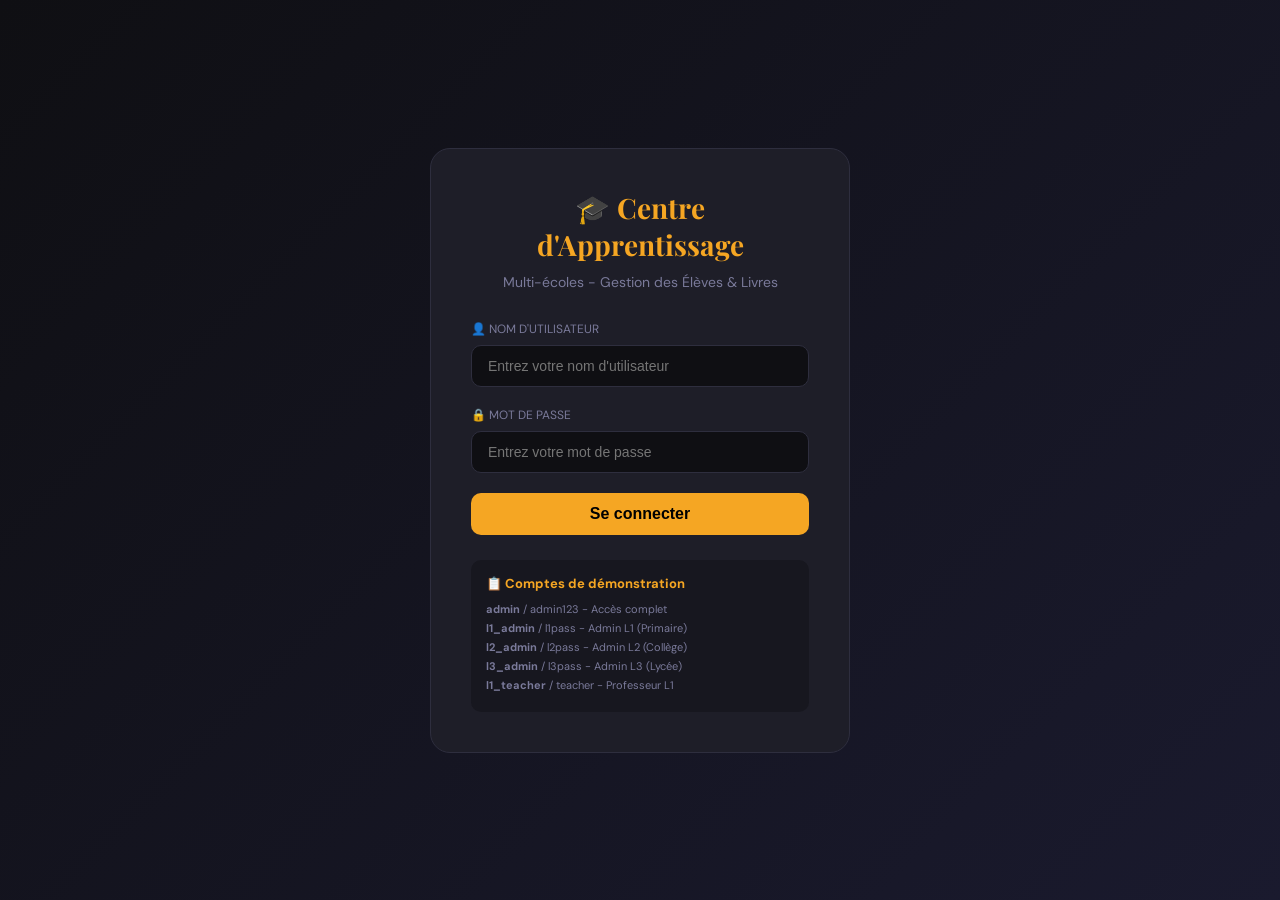
==== dashboard.html @ 553b6ef7 "Create dashboard.html" ====
<!DOCTYPE html>
<html lang="fr">
<head>
    <meta charset="UTF-8">
    <meta name="viewport" content="width=device-width, initial-scale=1.0">
    <title>Centre d'Apprentissage - Dashboard</title>
    <link href="https://fonts.googleapis.com/css2?family=Playfair+Display:wght@700&family=DM+Sans:wght@300;400;500;600&display=swap" rel="stylesheet">
    <link rel="stylesheet" href="style.css">
</head>
<body>
    <header>
        <div>
            <h1>🎓 Centre d'Apprentissage</h1>
            <span id="schoolDisplay">Gestion des Élèves, Paiements & Livres</span>
        </div>
        <div class="header-actions">
            <span id="userDisplay" class="user-badge"></span>
            <button class="btn btn-secondary" id="logoutBtn">🚪 Déconnexion</button>
            <button class="btn btn-secondary" id="exportBtn">📥 Exporter Excel</button>
            <button class="btn btn-primary" id="addStudentBtn">+ Ajouter Élève</button>
        </div>
    </header>

    <div class="stats-bar" id="statsBar"></div>

    <div class="tabs">
        <button class="tab active" data-tab="students">📚 Élèves</button>
        <button class="tab" data-tab="books">📖 Livres</button>
        <button class="tab" data-tab="classes">🏫 Classes</button>
        <button class="tab" data-tab="stock" id="stockTab">📦 Stock & Commandes</button>
    </div>

    <!-- Students Panel -->
    <div id="studentsPanel" class="panel active">
        <div class="controls">
            <input type="text" id="searchInput" class="search-box" placeholder="🔍 Rechercher un élève...">
            <select id="classFilter" class="class-filter"><option value="all">📚 Toutes les classes</option></select>
            <button class="btn btn-small" id="filterAllBtn">Tous</button>
            <button class="btn btn-small" id="filterPaidBtn">✅ Payés</button>
            <button class="btn btn-small" id="filterUnpaidBtn">⚠️ Non-payés</button>
            <span id="studentCount" class="count-label"></span>
        </div>
        <div class="table-wrap">
            <table id="studentsTable"><thead><tr><th>#</th><th>Nom</th><th>Classe</th><th>Livres reçus</th><th>Payé</th><th>Reste</th><th>Date</th><th>Tél</th><th>Statut</th><th>Actions</th></tr></thead>
            <tbody id="studentsList"></tbody></table>
            <div id="studentsEmpty" class="empty-state" style="display:none;">📋 Aucun élève</div>
        </div>
    </div>

    <!-- Books Panel -->
    <div id="booksPanel" class="panel">
        <div class="controls">
            <input type="text" id="bookSearch" class="search-box" placeholder="🔍 Rechercher un livre...">
            <select id="bookClassFilter" class="class-filter"><option value="all">📚 Toutes les classes</option></select>
            <button class="btn btn-primary" id="addBookBtn">+ Ajouter Livre</button>
            <span id="bookCount" class="count-label"></span>
        </div>
        <div class="table-wrap">
            <table id="booksTable"><thead><tr><th>#</th><th>Titre</th><th>Classe</th><th>Type</th><th>Quantité</th><th>Dispo</th><th>Actions</th></tr></thead>
            <tbody id="booksList"></tbody></table>
        </div>
    </div>

    <!-- Classes Panel -->
    <div id="classesPanel" class="panel">
        <div class="controls">
            <button class="btn btn-primary" id="addClassBtn">+ Ajouter Classe</button>
            <span id="classCount" class="count-label"></span>
        </div>
        <div class="table-wrap">
            <table id="classesTable"><thead><tr><th>#</th><th>Classe</th><th>Niveau</th><th>Élèves</th><th>Livres</th><th>Actions</th></tr></thead>
            <tbody id="classesList"></tbody></table>
        </div>
    </div>

    <!-- Stock Panel -->
    <div id="stockPanel" class="panel">
        <div class="controls">
            <button class="btn btn-primary" id="addOrderBtn">+ Nouvelle Commande</button>
            <button class="btn btn-secondary" id="refreshStockBtn">🔄 Actualiser</button>
        </div>
        <div id="lowStockAlert"></div>
        <div class="stats-bar" id="stockSummary"></div>
        <h3 style="margin:20px 0 10px 0;color:var(--accent)">📋 Commandes</h3>
        <div class="table-wrap"><table id="ordersTable"><thead><tr><th>#</th><th>Livre</th><th>Classe</th><th>Qté</th><th>Date</th><th>Statut</th><th>Actions</th></tr></thead>
        <tbody id="ordersList"></tbody></table></div>
        <h3 style="margin:20px 0 10px 0;color:var(--accent)">📜 Historique</h3>
        <div class="table-wrap"><table id="stockHistoryTable"><thead><tr><th>#</th><th>Date</th><th>Livre</th><th>Action</th><th>Qté</th><th>Élève</th></tr></thead>
        <tbody id="stockHistoryList"></tbody></table></div>
    </div>

    <!-- Modals (same as before) -->
    <div id="studentModal" class="modal-overlay"><div class="modal"><h2 id="studentModalTitle">Ajouter un Élève</h2><div class="form-grid"><div class="form-group full"><label>Nom *</label><input type="text" id="studentName"></div><div class="form-group"><label>Classe</label><select id="studentClass"></select></div><div class="form-group"><label>Téléphone</label><input type="tel" id="studentPhone"></div><div class="form-group"><label>Date Livraison</label><input type="date" id="studentDelivery"></div><div class="form-group"><label>Payé (DH)</label><input type="number" id="studentPaid" value="0"></div><div class="form-group"><label>Reste</label><input type="number" id="studentRemaining" value="0"></div><div class="form-group full"><label>Livres reçus</label><div id="studentBooksList" class="checkbox-grid"></div></div><div class="form-group full"><label>Remarques</label><textarea id="studentRemarks" rows="2"></textarea></div></div><div class="modal-actions"><button class="btn btn-secondary" id="closeStudentModal">Annuler</button><button class="btn btn-primary" id="saveStudentBtn">💾 Enregistrer</button></div></div></div>

    <div id="bookModal" class="modal-overlay"><div class="modal"><h2 id="bookModalTitle">Ajouter un Livre</h2><div class="form-group"><label>Titre *</label><input type="text" id="bookTitle"></div><div class="form-group"><label>Classe</label><select id="bookClass"></select></div><div class="form-group"><label>Type</label><select id="bookType"><option>Manuel</option><option>Cahier</option><option>Exercice</option></select></div><div class="form-group"><label>Quantité</label><input type="number" id="bookQuantity" value="0"></div><div class="modal-actions"><button class="btn btn-secondary" id="closeBookModal">Annuler</button><button class="btn btn-primary" id="saveBookBtn">💾 Enregistrer</button></div></div></div>

    <div id="classModal" class="modal-overlay"><div class="modal"><h2 id="classModalTitle">Ajouter une Classe</h2><div class="form-group"><label>Nom *</label><input type="text" id="className"></div><div class="form-group"><label>Niveau</label><select id="classLevel"><option>Primaire</option><option>Collège</option><option>Lycée</option></select></div><div class="modal-actions"><button class="btn btn-secondary" id="closeClassModal">Annuler</button><button class="btn btn-primary" id="saveClassBtn">💾 Enregistrer</button></div></div></div>

    <div id="orderModal" class="modal-overlay"><div class="modal"><h2 id="orderModalTitle">Nouvelle Commande</h2><div class="form-group"><label>Livre</label><select id="orderBook"></select></div><div class="form-group"><label>Classe</label><select id="orderClass"></select></div><div class="form-group"><label>Quantité</label><input type="number" id="orderQuantity" value="0"></div><div class="form-group"><label>Date</label><input type="date" id="orderDate"></div><div class="modal-actions"><button class="btn btn-secondary" id="closeOrderModal">Annuler</button><button class="btn btn-primary" id="saveOrderBtn">💾 Enregistrer</button></div></div></div>

    <div id="toast">✅ Action réussie!</div>

    <script src="config.js"></script>
    <script src="auth.js"></script>
    <script src="storage.js"></script>
    <script src="students.js"></script>
    <script src="books.js"></script>
    <script src="classes.js"></script>
    <script src="stock.js"></script>
    <script src="app.js"></script>
    
    <script>
        // Check authentication before loading
        if (!isLoggedIn()) {
            window.location.href = 'index.html';
        }
        
        // Display user info
        const user = getCurrentUser();
        document.getElementById('userDisplay').innerHTML = `👤 ${user.name} (${user.role === 'admin' ? 'Admin' : user.role === 'school_admin' ? 'Admin École' : 'Professeur'})`;
        document.getElementById('schoolDisplay').innerHTML = getUserSchoolName();
        
        // Logout button
        document.getElementById('logoutBtn').onclick = logout;
        
        // Hide stock tab for teachers
        if (user.role === 'teacher') {
            document.getElementById('stockTab').style.display = 'none';
        }
    </script>
</body>
</html>
---- style.css ----
:root {
    --bg: #0f0f13;
    --surface: #17171f;
    --card: #1e1e28;
    --border: #2e2e3e;
    --accent: #f5a623;
    --accent2: #7c6aff;
    --green: #2ecc71;
    --red: #e74c3c;
    --text: #f0f0f5;
    --muted: #7a7a9a;
}
* { margin: 0; padding: 0; box-sizing: border-box; }
body {
    font-family: 'DM Sans', sans-serif;
    background: var(--bg);
    color: var(--text);
    font-size: 14px;
}
header {
    background: linear-gradient(135deg, #1a1a2e, #16213e, #0f3460);
    padding: 20px 32px;
    display: flex;
    justify-content: space-between;
    align-items: center;
    flex-wrap: wrap;
    gap: 15px;
    border-bottom: 1px solid var(--border);
}
header h1 { font-family: 'Playfair Display', serif; font-size: 22px; color: var(--accent); }
header span { font-size: 12px; color: var(--muted); display: block; }
.btn {
    padding: 8px 16px;
    border-radius: 8px;
    border: none;
    cursor: pointer;
    font-family: 'DM Sans', sans-serif;
    font-size: 13px;
    font-weight: 500;
    transition: all 0.2s;
}
.btn-primary { background: var(--accent); color: #000; }
.btn-primary:hover { background: #ffb84d; transform: translateY(-1px); }
.btn-secondary { background: var(--card); color: var(--text); border: 1px solid var(--border); }
.btn-secondary:hover { border-color: var(--accent2); color: var(--accent2); }
.btn-small { padding: 5px 10px; font-size: 12px; }
.stats-bar {
    display: flex;
    gap: 16px;
    padding: 20px 32px;
    background: var(--surface);
    border-bottom: 1px solid var(--border);
    overflow-x: auto;
}
.stat-card {
    background: var(--card);
    border: 1px solid var(--border);
    border-radius: 12px;
    padding: 15px 20px;
    min-width: 140px;
    text-align: center;
}
.stat-card .label { font-size: 11px; color: var(--muted); text-transform: uppercase; }
.stat-card .value { font-size: 26px; font-weight: bold; color: var(--accent); margin-top: 4px; }
.stat-card .value.green { color: var(--green); }
.stat-card .value.red { color: var(--red); }
.tabs {
    display: flex;
    gap: 4px;
    padding: 0 32px;
    background: var(--bg);
    border-bottom: 1px solid var(--border);
}
.tab {
    padding: 12px 24px;
    cursor: pointer;
    background: none;
    border: none;
    color: var(--muted);
    font-size: 14px;
    border-bottom: 2px solid transparent;
}
.tab.active { color: var(--accent); border-bottom-color: var(--accent); }
.panel { display: none; padding: 0 32px; }
.panel.active { display: block; }
.controls {
    display: flex;
    gap: 12px;
    padding: 16px 0;
    flex-wrap: wrap;
    align-items: center;
}
.search-box, .class-filter {
    background: var(--card);
    border: 1px solid var(--border);
    border-radius: 8px;
    padding: 9px 14px;
    color: var(--text);
    font-size: 13px;
}
.search-box { flex: 1; min-width: 200px; }
.table-wrap { overflow-x: auto; padding-bottom: 20px; }
table { width: 100%; border-collapse: collapse; }
thead tr { background: var(--surface); border-bottom: 2px solid var(--accent); }
th {
    padding: 12px 10px;
    text-align: left;
    font-size: 11px;
    font-weight: 600;
    color: var(--muted);
    text-transform: uppercase;
}
td { padding: 10px; border-bottom: 1px solid var(--border); }
tbody tr:hover { background: var(--surface); }
.class-badge {
    background: #2c3e66;
    padding: 2px 8px;
    border-radius: 12px;
    font-size: 10px;
}
.badge-paid { background: #1a3a2a; color: #4ade80; padding: 3px 10px; border-radius: 20px; font-size: 11px; }
.badge-unpaid { background: #3a1a1a; color: #f87171; padding: 3px 10px; border-radius: 20px; font-size: 11px; }
.checkbox-grid {
    display: grid;
    grid-template-columns: repeat(auto-fill, minmax(150px, 1fr));
    gap: 8px;
}
.checkbox-item {
    display: flex;
    align-items: center;
    gap: 8px;
    background: var(--surface);
    border: 1px solid var(--border);
    border-radius: 8px;
    padding: 8px 12px;
    cursor: pointer;
}
.btn-icon {
    background: var(--surface);
    border: 1px solid var(--border);
    border-radius: 6px;
    padding: 5px 8px;
    cursor: pointer;
    color: var(--muted);
}
.btn-icon:hover { color: var(--text); border-color: var(--accent2); }
.modal-overlay {
    display: none;
    position: fixed;
    inset: 0;
    background: rgba(0,0,0,0.7);
    backdrop-filter: blur(4px);
    z-index: 1000;
    align-items: center;
    justify-content: center;
}
.modal-overlay.open { display: flex; }
.modal {
    background: var(--card);
    border: 1px solid var(--border);
    border-radius: 16px;
    padding: 28px;
    width: 550px;
    max-width: 95vw;
    max-height: 90vh;
    overflow-y: auto;
}
.modal h2 { color: var(--accent); margin-bottom: 20px; }
.form-grid {
    display: grid;
    grid-template-columns: 1fr 1fr;
    gap: 14px;
}
.form-group { display: flex; flex-direction: column; gap: 5px; }
.form-group.full { grid-column: 1 / -1; }
.form-group label { font-size: 11px; color: var(--muted); text-transform: uppercase; }
.form-group input, .form-group select, .form-group textarea {
    background: var(--surface);
    border: 1px solid var(--border);
    border-radius: 8px;
    padding: 9px 12px;
    color: var(--text);
}
.modal-actions {
    display: flex;
    gap: 10px;
    justify-content: flex-end;
    margin-top: 20px;
}
.empty-state { text-align: center; padding: 40px; color: var(--muted); }
.count-label { color: var(--muted); font-size: 12px; margin-left: auto; }
.sync-status {
    background: var(--card);
    padding: 5px 12px;
    border-radius: 20px;
    font-size: 11px;
}
#toast {
    position: fixed;
    bottom: 30px;
    right: 30px;
    background: var(--green);
    color: #000;
    padding: 12px 24px;
    border-radius: 10px;
    transform: translateY(80px);
    opacity: 0;
    transition: all 0.3s;
    z-index: 2000;
}
.status-warning {
    color: #f5a623;
    background: #2a1f0a;
    padding: 3px 8px;
    border-radius: 12px;
    font-size: 11px;
}
.status-success {
    color: #2ecc71;
    background: #0a2a1a;
    padding: 3px 8px;
    border-radius: 12px;
    font-size: 11px;
}
.status-danger {
    color: #e74c3c;
    background: #2a1a1a;
    padding: 3px 8px;
    border-radius: 12px;
    font-size: 11px;
}
#toast.show { transform: translateY(0); opacity: 1; }
@media (max-width: 700px) {
    header, .stats-bar, .tabs, .panel { padding-left: 16px; padding-right: 16px; }
    .form-grid { grid-template-columns: 1fr; }
}
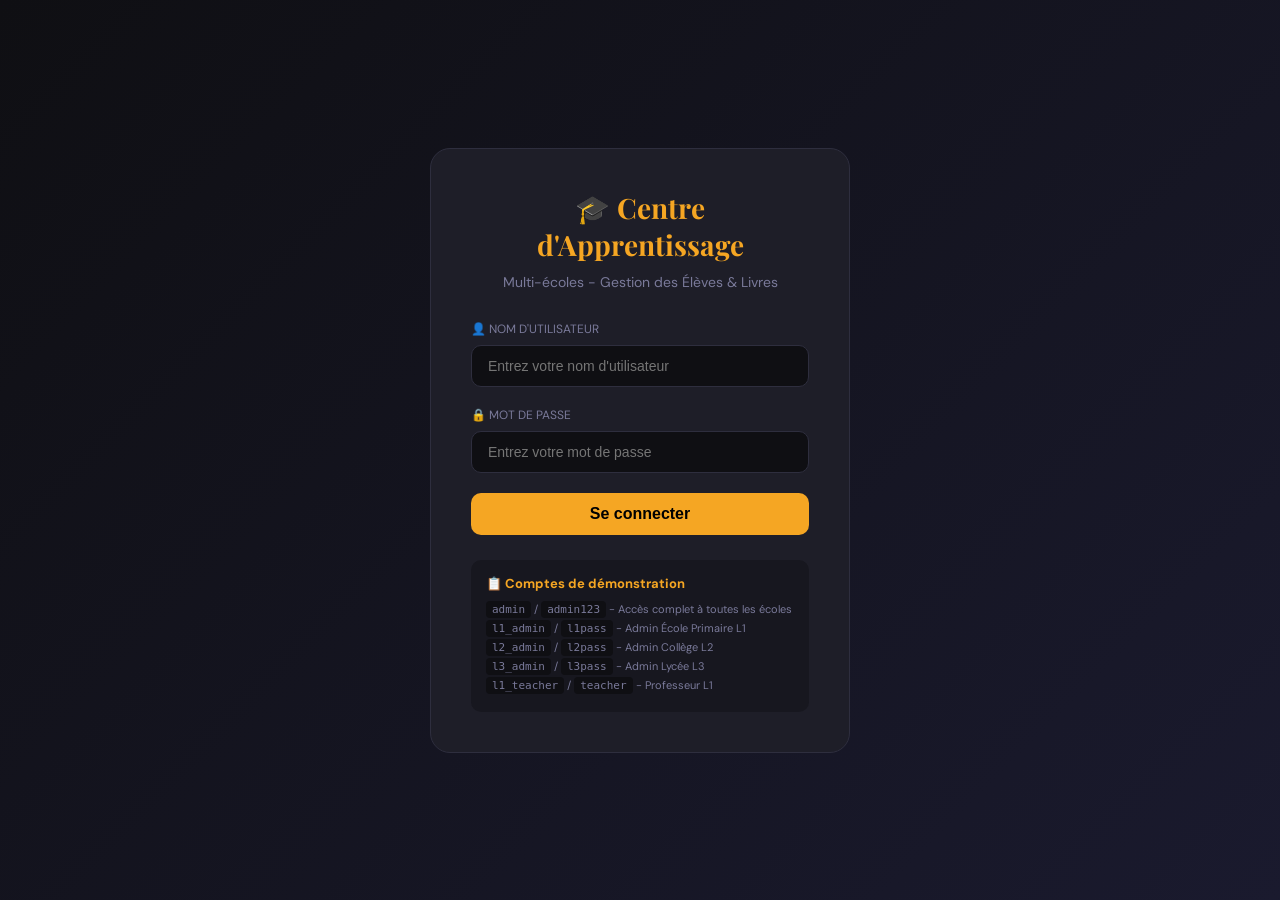
==== commit 8a6d7999: "Update dashboard.html" ====
--- a/dashboard.html
+++ b/dashboard.html
@@ -3,130 +3,100 @@
 <head>
     <meta charset="UTF-8">
     <meta name="viewport" content="width=device-width, initial-scale=1.0">
-    <title>Centre d'Apprentissage - Dashboard</title>
-    <link href="https://fonts.googleapis.com/css2?family=Playfair+Display:wght@700&family=DM+Sans:wght@300;400;500;600&display=swap" rel="stylesheet">
-    <link rel="stylesheet" href="style.css">
+    <title>Dashboard - Centre d'Apprentissage</title>
+    <style>
+        * { margin: 0; padding: 0; box-sizing: border-box; }
+        body {
+            font-family: 'DM Sans', sans-serif;
+            background: #0f0f13;
+            color: #f0f0f5;
+            padding: 20px;
+        }
+        .container {
+            max-width: 1200px;
+            margin: 0 auto;
+        }
+        header {
+            background: #1e1e28;
+            padding: 20px;
+            border-radius: 12px;
+            margin-bottom: 20px;
+            display: flex;
+            justify-content: space-between;
+            align-items: center;
+        }
+        .btn {
+            padding: 8px 16px;
+            background: #f5a623;
+            border: none;
+            border-radius: 8px;
+            cursor: pointer;
+            color: #000;
+            font-weight: bold;
+        }
+        .card {
+            background: #1e1e28;
+            padding: 20px;
+            border-radius: 12px;
+            margin-bottom: 20px;
+        }
+        h1 { color: #f5a623; }
+        .success { color: #2ecc71; }
+    </style>
 </head>
 <body>
-    <header>
-        <div>
-            <h1>🎓 Centre d'Apprentissage</h1>
-            <span id="schoolDisplay">Gestion des Élèves, Paiements & Livres</span>
+    <div class="container">
+        <header>
+            <div>
+                <h1>🎓 Centre d'Apprentissage</h1>
+                <p id="schoolInfo">Chargement...</p>
+            </div>
+            <div>
+                <span id="userInfo" style="margin-right: 15px;"></span>
+                <button class="btn" id="logoutBtn">🚪 Déconnexion</button>
+            </div>
+        </header>
+        
+        <div class="card">
+            <h2>✅ Connexion réussie !</h2>
+            <p>Vous êtes connecté avec succès au système.</p>
+            <p>Votre rôle : <strong id="userRole"></strong></p>
+            <p>Votre école : <strong id="userSchool"></strong></p>
         </div>
-        <div class="header-actions">
-            <span id="userDisplay" class="user-badge"></span>
-            <button class="btn btn-secondary" id="logoutBtn">🚪 Déconnexion</button>
-            <button class="btn btn-secondary" id="exportBtn">📥 Exporter Excel</button>
-            <button class="btn btn-primary" id="addStudentBtn">+ Ajouter Élève</button>
-        </div>
-    </header>
-
-    <div class="stats-bar" id="statsBar"></div>
-
-    <div class="tabs">
-        <button class="tab active" data-tab="students">📚 Élèves</button>
-        <button class="tab" data-tab="books">📖 Livres</button>
-        <button class="tab" data-tab="classes">🏫 Classes</button>
-        <button class="tab" data-tab="stock" id="stockTab">📦 Stock & Commandes</button>
-    </div>
-
-    <!-- Students Panel -->
-    <div id="studentsPanel" class="panel active">
-        <div class="controls">
-            <input type="text" id="searchInput" class="search-box" placeholder="🔍 Rechercher un élève...">
-            <select id="classFilter" class="class-filter"><option value="all">📚 Toutes les classes</option></select>
-            <button class="btn btn-small" id="filterAllBtn">Tous</button>
-            <button class="btn btn-small" id="filterPaidBtn">✅ Payés</button>
-            <button class="btn btn-small" id="filterUnpaidBtn">⚠️ Non-payés</button>
-            <span id="studentCount" class="count-label"></span>
-        </div>
-        <div class="table-wrap">
-            <table id="studentsTable"><thead><tr><th>#</th><th>Nom</th><th>Classe</th><th>Livres reçus</th><th>Payé</th><th>Reste</th><th>Date</th><th>Tél</th><th>Statut</th><th>Actions</th></tr></thead>
-            <tbody id="studentsList"></tbody></table>
-            <div id="studentsEmpty" class="empty-state" style="display:none;">📋 Aucun élève</div>
+        
+        <div class="card">
+            <h3>📋 Prochaines étapes</h3>
+            <p>Votre application principale sera bientôt disponible.</p>
+            <p>En attendant, vous pouvez :</p>
+            <ul style="margin-top: 10px; margin-left: 20px;">
+                <li>Ajouter des étudiants</li>
+                <li>Gérer les livres</li>
+                <li>Suivre les stocks</li>
+            </ul>
         </div>
     </div>
 
-    <!-- Books Panel -->
-    <div id="booksPanel" class="panel">
-        <div class="controls">
-            <input type="text" id="bookSearch" class="search-box" placeholder="🔍 Rechercher un livre...">
-            <select id="bookClassFilter" class="class-filter"><option value="all">📚 Toutes les classes</option></select>
-            <button class="btn btn-primary" id="addBookBtn">+ Ajouter Livre</button>
-            <span id="bookCount" class="count-label"></span>
-        </div>
-        <div class="table-wrap">
-            <table id="booksTable"><thead><tr><th>#</th><th>Titre</th><th>Classe</th><th>Type</th><th>Quantité</th><th>Dispo</th><th>Actions</th></tr></thead>
-            <tbody id="booksList"></tbody></table>
-        </div>
-    </div>
-
-    <!-- Classes Panel -->
-    <div id="classesPanel" class="panel">
-        <div class="controls">
-            <button class="btn btn-primary" id="addClassBtn">+ Ajouter Classe</button>
-            <span id="classCount" class="count-label"></span>
-        </div>
-        <div class="table-wrap">
-            <table id="classesTable"><thead><tr><th>#</th><th>Classe</th><th>Niveau</th><th>Élèves</th><th>Livres</th><th>Actions</th></tr></thead>
-            <tbody id="classesList"></tbody></table>
-        </div>
-    </div>
-
-    <!-- Stock Panel -->
-    <div id="stockPanel" class="panel">
-        <div class="controls">
-            <button class="btn btn-primary" id="addOrderBtn">+ Nouvelle Commande</button>
-            <button class="btn btn-secondary" id="refreshStockBtn">🔄 Actualiser</button>
-        </div>
-        <div id="lowStockAlert"></div>
-        <div class="stats-bar" id="stockSummary"></div>
-        <h3 style="margin:20px 0 10px 0;color:var(--accent)">📋 Commandes</h3>
-        <div class="table-wrap"><table id="ordersTable"><thead><tr><th>#</th><th>Livre</th><th>Classe</th><th>Qté</th><th>Date</th><th>Statut</th><th>Actions</th></tr></thead>
-        <tbody id="ordersList"></tbody></table></div>
-        <h3 style="margin:20px 0 10px 0;color:var(--accent)">📜 Historique</h3>
-        <div class="table-wrap"><table id="stockHistoryTable"><thead><tr><th>#</th><th>Date</th><th>Livre</th><th>Action</th><th>Qté</th><th>Élève</th></tr></thead>
-        <tbody id="stockHistoryList"></tbody></table></div>
-    </div>
-
-    <!-- Modals (same as before) -->
-    <div id="studentModal" class="modal-overlay"><div class="modal"><h2 id="studentModalTitle">Ajouter un Élève</h2><div class="form-grid"><div class="form-group full"><label>Nom *</label><input type="text" id="studentName"></div><div class="form-group"><label>Classe</label><select id="studentClass"></select></div><div class="form-group"><label>Téléphone</label><input type="tel" id="studentPhone"></div><div class="form-group"><label>Date Livraison</label><input type="date" id="studentDelivery"></div><div class="form-group"><label>Payé (DH)</label><input type="number" id="studentPaid" value="0"></div><div class="form-group"><label>Reste</label><input type="number" id="studentRemaining" value="0"></div><div class="form-group full"><label>Livres reçus</label><div id="studentBooksList" class="checkbox-grid"></div></div><div class="form-group full"><label>Remarques</label><textarea id="studentRemarks" rows="2"></textarea></div></div><div class="modal-actions"><button class="btn btn-secondary" id="closeStudentModal">Annuler</button><button class="btn btn-primary" id="saveStudentBtn">💾 Enregistrer</button></div></div></div>
-
-    <div id="bookModal" class="modal-overlay"><div class="modal"><h2 id="bookModalTitle">Ajouter un Livre</h2><div class="form-group"><label>Titre *</label><input type="text" id="bookTitle"></div><div class="form-group"><label>Classe</label><select id="bookClass"></select></div><div class="form-group"><label>Type</label><select id="bookType"><option>Manuel</option><option>Cahier</option><option>Exercice</option></select></div><div class="form-group"><label>Quantité</label><input type="number" id="bookQuantity" value="0"></div><div class="modal-actions"><button class="btn btn-secondary" id="closeBookModal">Annuler</button><button class="btn btn-primary" id="saveBookBtn">💾 Enregistrer</button></div></div></div>
-
-    <div id="classModal" class="modal-overlay"><div class="modal"><h2 id="classModalTitle">Ajouter une Classe</h2><div class="form-group"><label>Nom *</label><input type="text" id="className"></div><div class="form-group"><label>Niveau</label><select id="classLevel"><option>Primaire</option><option>Collège</option><option>Lycée</option></select></div><div class="modal-actions"><button class="btn btn-secondary" id="closeClassModal">Annuler</button><button class="btn btn-primary" id="saveClassBtn">💾 Enregistrer</button></div></div></div>
-
-    <div id="orderModal" class="modal-overlay"><div class="modal"><h2 id="orderModalTitle">Nouvelle Commande</h2><div class="form-group"><label>Livre</label><select id="orderBook"></select></div><div class="form-group"><label>Classe</label><select id="orderClass"></select></div><div class="form-group"><label>Quantité</label><input type="number" id="orderQuantity" value="0"></div><div class="form-group"><label>Date</label><input type="date" id="orderDate"></div><div class="modal-actions"><button class="btn btn-secondary" id="closeOrderModal">Annuler</button><button class="btn btn-primary" id="saveOrderBtn">💾 Enregistrer</button></div></div></div>
-
-    <div id="toast">✅ Action réussie!</div>
-
     <script src="config.js"></script>
     <script src="auth.js"></script>
-    <script src="storage.js"></script>
-    <script src="students.js"></script>
-    <script src="books.js"></script>
-    <script src="classes.js"></script>
-    <script src="stock.js"></script>
-    <script src="app.js"></script>
-    
     <script>
-        // Check authentication before loading
+        // Check authentication
         if (!isLoggedIn()) {
+            console.log('Not logged in, redirecting to login...');
             window.location.href = 'index.html';
         }
         
         // Display user info
         const user = getCurrentUser();
-        document.getElementById('userDisplay').innerHTML = `👤 ${user.name} (${user.role === 'admin' ? 'Admin' : user.role === 'school_admin' ? 'Admin École' : 'Professeur'})`;
-        document.getElementById('schoolDisplay').innerHTML = getUserSchoolName();
+        document.getElementById('userInfo').innerHTML = `👤 ${user.name}`;
+        document.getElementById('userRole').innerHTML = user.role === 'admin' ? 'Administrateur' : (user.role === 'school_admin' ? 'Administrateur d\'école' : 'Professeur');
+        document.getElementById('userSchool').innerHTML = getUserSchoolName();
+        document.getElementById('schoolInfo').innerHTML = getUserSchoolName();
         
         // Logout button
         document.getElementById('logoutBtn').onclick = logout;
         
-        // Hide stock tab for teachers
-        if (user.role === 'teacher') {
-            document.getElementById('stockTab').style.display = 'none';
-        }
+        console.log('Dashboard loaded successfully');
+        console.log('Current user:', user);
     </script>
 </body>
 </html>
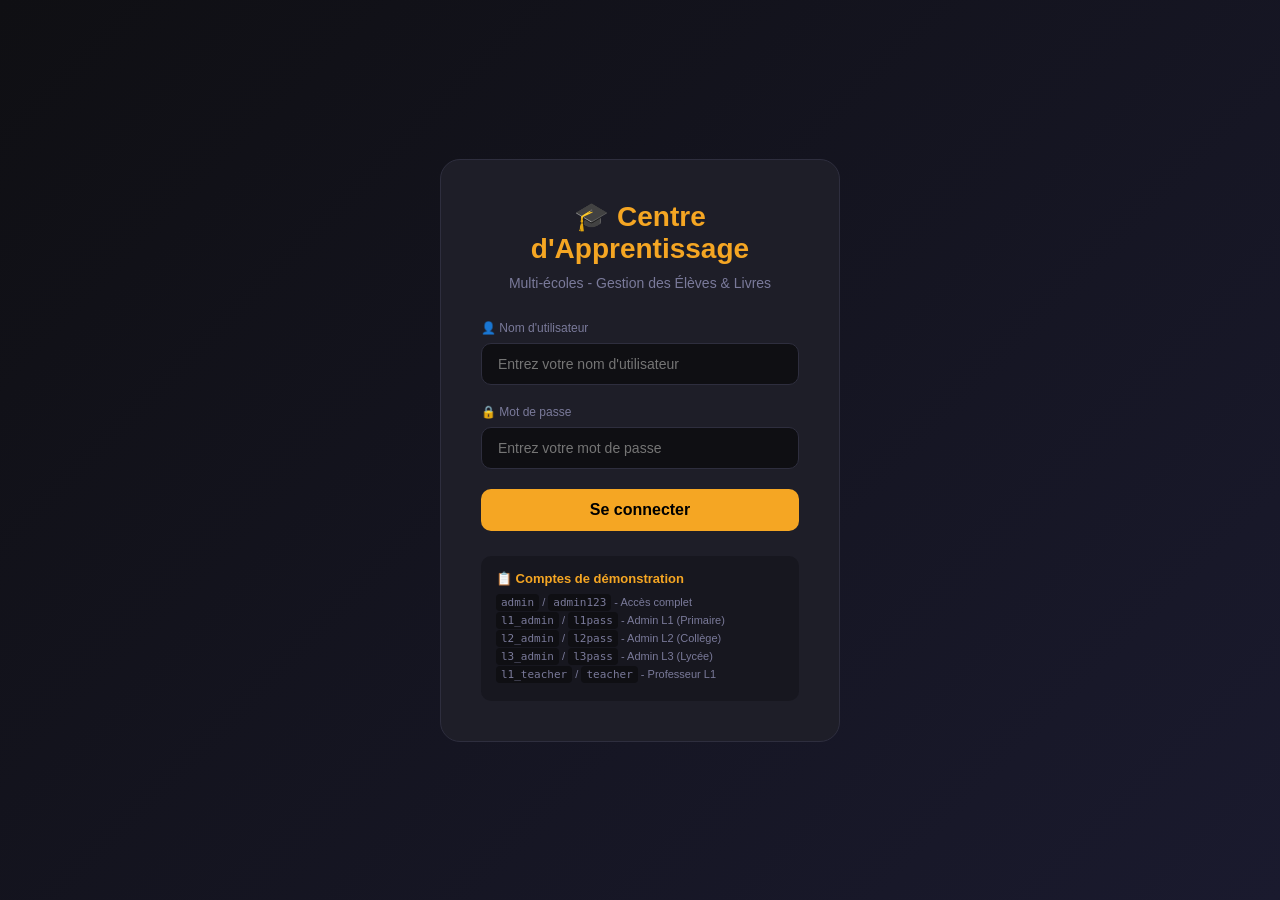
==== commit 817de463: "Update dashboard.html" ====
--- a/dashboard.html
+++ b/dashboard.html
@@ -3,100 +3,421 @@
 <head>
     <meta charset="UTF-8">
     <meta name="viewport" content="width=device-width, initial-scale=1.0">
-    <title>Dashboard - Centre d'Apprentissage</title>
+    <title>Centre d'Apprentissage - Dashboard</title>
     <style>
         * { margin: 0; padding: 0; box-sizing: border-box; }
         body {
-            font-family: 'DM Sans', sans-serif;
+            font-family: 'Segoe UI', Tahoma, Geneva, Verdana, sans-serif;
             background: #0f0f13;
             color: #f0f0f5;
-            padding: 20px;
-        }
-        .container {
-            max-width: 1200px;
-            margin: 0 auto;
         }
         header {
             background: #1e1e28;
-            padding: 20px;
-            border-radius: 12px;
-            margin-bottom: 20px;
+            padding: 20px 32px;
             display: flex;
             justify-content: space-between;
             align-items: center;
-        }
+            border-bottom: 1px solid #2e2e3e;
+        }
+        h1 { color: #f5a623; font-size: 24px; }
         .btn {
             padding: 8px 16px;
             background: #f5a623;
             border: none;
             border-radius: 8px;
             cursor: pointer;
-            color: #000;
             font-weight: bold;
         }
-        .card {
+        .btn-secondary {
+            background: #2e2e3e;
+            color: white;
+            margin-left: 10px;
+        }
+        .stats-bar {
+            display: flex;
+            gap: 16px;
+            padding: 20px 32px;
+            background: #17171f;
+            flex-wrap: wrap;
+        }
+        .stat-card {
             background: #1e1e28;
-            padding: 20px;
+            border: 1px solid #2e2e3e;
             border-radius: 12px;
+            padding: 15px 20px;
+            min-width: 140px;
+            text-align: center;
+        }
+        .stat-card .label { font-size: 11px; color: #7a7a9a; }
+        .stat-card .value { font-size: 28px; font-weight: bold; color: #f5a623; }
+        .tabs {
+            display: flex;
+            gap: 4px;
+            padding: 0 32px;
+            background: #0f0f13;
+            border-bottom: 1px solid #2e2e3e;
+        }
+        .tab {
+            padding: 12px 24px;
+            cursor: pointer;
+            background: none;
+            border: none;
+            color: #7a7a9a;
+            border-bottom: 2px solid transparent;
+        }
+        .tab.active {
+            color: #f5a623;
+            border-bottom-color: #f5a623;
+        }
+        .panel { display: none; padding: 20px 32px; }
+        .panel.active { display: block; }
+        .controls {
+            display: flex;
+            gap: 12px;
             margin-bottom: 20px;
-        }
-        h1 { color: #f5a623; }
-        .success { color: #2ecc71; }
+            flex-wrap: wrap;
+        }
+        .search-box {
+            background: #1e1e28;
+            border: 1px solid #2e2e3e;
+            border-radius: 8px;
+            padding: 8px 14px;
+            color: white;
+            flex: 1;
+            min-width: 200px;
+        }
+        table {
+            width: 100%;
+            border-collapse: collapse;
+        }
+        th, td {
+            padding: 10px;
+            text-align: left;
+            border-bottom: 1px solid #2e2e3e;
+        }
+        th { color: #7a7a9a; font-size: 11px; }
+        .user-badge {
+            background: #2e2e3e;
+            padding: 5px 12px;
+            border-radius: 20px;
+            font-size: 12px;
+            margin-right: 15px;
+        }
+        .empty-state {
+            text-align: center;
+            padding: 40px;
+            color: #7a7a9a;
+        }
     </style>
 </head>
 <body>
-    <div class="container">
-        <header>
-            <div>
-                <h1>🎓 Centre d'Apprentissage</h1>
-                <p id="schoolInfo">Chargement...</p>
-            </div>
-            <div>
-                <span id="userInfo" style="margin-right: 15px;"></span>
-                <button class="btn" id="logoutBtn">🚪 Déconnexion</button>
-            </div>
-        </header>
-        
-        <div class="card">
-            <h2>✅ Connexion réussie !</h2>
-            <p>Vous êtes connecté avec succès au système.</p>
-            <p>Votre rôle : <strong id="userRole"></strong></p>
-            <p>Votre école : <strong id="userSchool"></strong></p>
-        </div>
-        
-        <div class="card">
-            <h3>📋 Prochaines étapes</h3>
-            <p>Votre application principale sera bientôt disponible.</p>
-            <p>En attendant, vous pouvez :</p>
-            <ul style="margin-top: 10px; margin-left: 20px;">
-                <li>Ajouter des étudiants</li>
-                <li>Gérer les livres</li>
-                <li>Suivre les stocks</li>
-            </ul>
-        </div>
+    <header>
+        <div>
+            <h1>🎓 Centre d'Apprentissage</h1>
+            <p id="schoolInfo" style="font-size: 12px; color: #7a7a9a; margin-top: 5px;"></p>
+        </div>
+        <div>
+            <span id="userInfo" class="user-badge"></span>
+            <button class="btn btn-secondary" id="logoutBtn">Déconnexion</button>
+            <button class="btn" id="addStudentBtn">+ Ajouter Élève</button>
+        </div>
+    </header>
+
+    <div class="stats-bar" id="statsBar">
+        <div class="stat-card"><div class="label">Total Élèves</div><div class="value">0</div></div>
+        <div class="stat-card"><div class="label">Montant Reçu</div><div class="value">0 DH</div></div>
+        <div class="stat-card"><div class="label">Reste à Percevoir</div><div class="value">0 DH</div></div>
     </div>
 
-    <script src="config.js"></script>
-    <script src="auth.js"></script>
+    <div class="tabs">
+        <button class="tab active" data-tab="students">📚 Élèves</button>
+        <button class="tab" data-tab="books">📖 Livres</button>
+        <button class="tab" data-tab="classes">🏫 Classes</button>
+    </div>
+
+    <div id="studentsPanel" class="panel active">
+        <div class="controls">
+            <input type="text" id="searchInput" class="search-box" placeholder="Rechercher un élève...">
+            <select id="classFilter" class="search-box" style="width: auto;">
+                <option value="all">Toutes les classes</option>
+            </select>
+        </div>
+        <div class="table-wrap">
+            <table>
+                <thead><tr><th>#</th><th>Nom</th><th>Classe</th><th>Payé</th><th>Reste</th><th>Actions</th></tr></thead>
+                <tbody id="studentsList"></tbody>
+            </table>
+            <div id="studentsEmpty" class="empty-state">Aucun élève</div>
+        </div>
+    </div>
+
+    <div id="booksPanel" class="panel">
+        <div class="controls">
+            <input type="text" id="bookSearch" class="search-box" placeholder="Rechercher un livre...">
+        </div>
+        <div class="table-wrap">
+            <table>
+                <thead><tr><th>#</th><th>Titre</th><th>Classe</th><th>Type</th><th>Quantité</th><th>Dispo</th></tr></thead>
+                <tbody id="booksList"></tbody>
+            </table>
+        </div>
+    </div>
+
+    <div id="classesPanel" class="panel">
+        <div class="table-wrap">
+            <table>
+                <thead><tr><th>#</th><th>Classe</th><th>Niveau</th><th>Élèves</th></tr></thead>
+                <tbody id="classesList"></tbody>
+            </table>
+        </div>
+    </div>
+
+    <div id="toast" style="position:fixed;bottom:20px;right:20px;background:#2ecc71;color:#000;padding:10px 20px;border-radius:8px;display:none;"></div>
+
     <script>
-        // Check authentication
-        if (!isLoggedIn()) {
-            console.log('Not logged in, redirecting to login...');
+        // Get current user from session
+        let currentUser = null;
+        let students = [];
+        let books = [];
+        let classes = [];
+        
+        // Load user
+        function loadUser() {
+            const userJson = sessionStorage.getItem('currentUser');
+            if (!userJson) {
+                window.location.href = 'index.html';
+                return false;
+            }
+            currentUser = JSON.parse(userJson);
+            document.getElementById('userInfo').innerHTML = `👤 ${currentUser.name} (${currentUser.role})`;
+            
+            let schoolName = '';
+            if (currentUser.school === 'L1') schoolName = 'École Primaire L1';
+            else if (currentUser.school === 'L2') schoolName = 'Collège L2';
+            else if (currentUser.school === 'L3') schoolName = 'Lycée L3';
+            else schoolName = 'Toutes les écoles';
+            document.getElementById('schoolInfo').innerHTML = schoolName;
+            
+            return true;
+        }
+        
+        // Initialize data for the school
+        function initData() {
+            const prefix = currentUser.school || 'global';
+            const savedStudents = localStorage.getItem(`${prefix}_students`);
+            const savedBooks = localStorage.getItem(`${prefix}_books`);
+            const savedClasses = localStorage.getItem(`${prefix}_classes`);
+            
+            if (savedStudents) students = JSON.parse(savedStudents);
+            else students = [];
+            
+            if (savedBooks) books = JSON.parse(savedBooks);
+            else {
+                // Default books based on school
+                const schoolClasses = getSchoolClasses();
+                books = [];
+                schoolClasses.forEach((className, idx) => {
+                    books.push({ id: idx+1, title: `Manuel ${className}`, class: className, type: 'Manuel', quantity: 30, available: 30 });
+                    books.push({ id: idx+100, title: `Cahier ${className}`, class: className, type: 'Cahier', quantity: 30, available: 30 });
+                });
+            }
+            
+            if (savedClasses) classes = JSON.parse(savedClasses);
+            else {
+                classes = getSchoolClasses().map((name, idx) => ({ id: idx+1, name: name, level: getLevel(name) }));
+            }
+            
+            saveData();
+            renderAll();
+        }
+        
+        function getSchoolClasses() {
+            if (currentUser.school === 'L1') return ['CP', 'CE1', 'CE2', 'CM1', 'CM2'];
+            if (currentUser.school === 'L2') return ['CP', 'CE1', 'CE2', 'CM1', 'CM2', '6ème', '5ème', '4ème', '3ème'];
+            if (currentUser.school === 'L3') return ['6ème', '5ème', '4ème', '3ème', '2nde', '1ère', 'Tle'];
+            return ['CP', 'CE1', 'CE2', 'CM1', 'CM2', '6ème', '5ème', '4ème', '3ème', '2nde', '1ère', 'Tle'];
+        }
+        
+        function getLevel(className) {
+            const primary = ['CP', 'CE1', 'CE2', 'CM1', 'CM2'];
+            const college = ['6ème', '5ème', '4ème', '3ème'];
+            if (primary.includes(className)) return 'Primaire';
+            if (college.includes(className)) return 'Collège';
+            return 'Lycée';
+        }
+        
+        function saveData() {
+            const prefix = currentUser.school || 'global';
+            localStorage.setItem(`${prefix}_students`, JSON.stringify(students));
+            localStorage.setItem(`${prefix}_books`, JSON.stringify(books));
+            localStorage.setItem(`${prefix}_classes`, JSON.stringify(classes));
+        }
+        
+        function renderAll() {
+            renderStats();
+            renderStudents();
+            renderBooks();
+            renderClasses();
+            renderClassFilter();
+        }
+        
+        function renderStats() {
+            const total = students.length;
+            const totalPaid = students.reduce((s, a) => s + (a.paid || 0), 0);
+            const totalRemaining = students.reduce((s, a) => s + (a.remaining || 0), 0);
+            document.getElementById('statsBar').innerHTML = `
+                <div class="stat-card"><div class="label">Total Élèves</div><div class="value">${total}</div></div>
+                <div class="stat-card"><div class="label">Montant Reçu</div><div class="value">${totalPaid} DH</div></div>
+                <div class="stat-card"><div class="label">Reste à Percevoir</div><div class="value">${totalRemaining} DH</div></div>
+            `;
+        }
+        
+        function renderStudents() {
+            const tbody = document.getElementById('studentsList');
+            if (students.length === 0) {
+                document.getElementById('studentsEmpty').style.display = 'block';
+                tbody.innerHTML = '';
+            } else {
+                document.getElementById('studentsEmpty').style.display = 'none';
+                tbody.innerHTML = students.map((s, i) => `
+                    <tr>
+                        <td>${i+1}</td>
+                        <td>${s.name}</td>
+                        <td>${s.class}</td>
+                        <td>${s.paid || 0} DH</td>
+                        <td>${s.remaining || 0} DH</td>
+                        <td>
+                            <button onclick="deleteStudent(${s.id})" style="background:#e74c3c;border:none;padding:5px 10px;border-radius:5px;cursor:pointer;">🗑️</button>
+                        </td>
+                    </tr>
+                `).join('');
+            }
+        }
+        
+        function renderBooks() {
+            const tbody = document.getElementById('booksList');
+            if (books.length === 0) {
+                tbody.innerHTML = '<tr><td colspan="6" class="empty-state">Aucun livre</td></tr>';
+            } else {
+                tbody.innerHTML = books.map((b, i) => `
+                    <tr>
+                        <td>${i+1}</td>
+                        <td>${b.title}</td>
+                        <td>${b.class}</td>
+                        <td>${b.type}</td>
+                        <td>${b.quantity}</td>
+                        <td>${b.available}</td>
+                    </tr>
+                `).join('');
+            }
+        }
+        
+        function renderClasses() {
+            const tbody = document.getElementById('classesList');
+            if (classes.length === 0) {
+                tbody.innerHTML = '<tr><td colspan="4" class="empty-state">Aucune classe</td></tr>';
+            } else {
+                const studentCount = (className) => students.filter(s => s.class === className).length;
+                tbody.innerHTML = classes.map((c, i) => `
+                    <tr>
+                        <td>${i+1}</td>
+                        <td>${c.name}</td>
+                        <td>${c.level}</td>
+                        <td>${studentCount(c.name)}</td>
+                    </tr>
+                `).join('');
+            }
+        }
+        
+        function renderClassFilter() {
+            const uniqueClasses = [...new Set(students.map(s => s.class))];
+            const filter = document.getElementById('classFilter');
+            filter.innerHTML = '<option value="all">Toutes les classes</option>' + 
+                uniqueClasses.map(c => `<option value="${c}">${c}</option>`).join('');
+        }
+        
+        // CRUD Functions
+        window.addStudent = function() {
+            const name = prompt('Nom de l\'élève:');
+            if (!name) return;
+            const className = prompt('Classe:');
+            if (!className) return;
+            const paid = parseFloat(prompt('Montant payé (DH):', '0')) || 0;
+            const remaining = parseFloat(prompt('Reste à payer (DH):', '0')) || 0;
+            
+            const newStudent = {
+                id: Date.now(),
+                name: name,
+                class: className,
+                phone: '',
+                delivery: '',
+                paid: paid,
+                remaining: remaining,
+                remarks: '',
+                books: []
+            };
+            students.push(newStudent);
+            saveData();
+            renderAll();
+            showToast('Élève ajouté');
+        };
+        
+        window.deleteStudent = function(id) {
+            if (confirm('Supprimer cet élève ?')) {
+                students = students.filter(s => s.id !== id);
+                saveData();
+                renderAll();
+                showToast('Élève supprimé');
+            }
+        };
+        
+        function showToast(msg) {
+            const toast = document.getElementById('toast');
+            toast.textContent = msg;
+            toast.style.display = 'block';
+            setTimeout(() => toast.style.display = 'none', 3000);
+        }
+        
+        // Tab switching
+        document.querySelectorAll('.tab').forEach(tab => {
+            tab.onclick = () => {
+                document.querySelectorAll('.tab').forEach(t => t.classList.remove('active'));
+                document.querySelectorAll('.panel').forEach(p => p.classList.remove('active'));
+                tab.classList.add('active');
+                document.getElementById(`${tab.dataset.tab}Panel`).classList.add('active');
+            };
+        });
+        
+        // Event listeners
+        document.getElementById('addStudentBtn').onclick = addStudent;
+        document.getElementById('logoutBtn').onclick = () => {
+            sessionStorage.removeItem('currentUser');
             window.location.href = 'index.html';
-        }
-        
-        // Display user info
-        const user = getCurrentUser();
-        document.getElementById('userInfo').innerHTML = `👤 ${user.name}`;
-        document.getElementById('userRole').innerHTML = user.role === 'admin' ? 'Administrateur' : (user.role === 'school_admin' ? 'Administrateur d\'école' : 'Professeur');
-        document.getElementById('userSchool').innerHTML = getUserSchoolName();
-        document.getElementById('schoolInfo').innerHTML = getUserSchoolName();
-        
-        // Logout button
-        document.getElementById('logoutBtn').onclick = logout;
-        
-        console.log('Dashboard loaded successfully');
-        console.log('Current user:', user);
+        };
+        document.getElementById('searchInput').oninput = function() {
+            const term = this.value.toLowerCase();
+            const tbody = document.getElementById('studentsList');
+            const filtered = students.filter(s => s.name.toLowerCase().includes(term));
+            if (filtered.length === 0) {
+                tbody.innerHTML = '<tr><td colspan="6" class="empty-state">Aucun résultat</td></tr>';
+            } else {
+                tbody.innerHTML = filtered.map((s, i) => `
+                    <tr>
+                        <td>${i+1}</td>
+                        <td>${s.name}</td>
+                        <td>${s.class}</td>
+                        <td>${s.paid || 0} DH</td>
+                        <td>${s.remaining || 0} DH</td>
+                        <td><button onclick="deleteStudent(${s.id})" style="background:#e74c3c;border:none;padding:5px 10px;border-radius:5px;">🗑️</button></td>
+                    </tr>
+                `).join('');
+            }
+        };
+        
+        // Initialize
+        if (loadUser()) {
+            initData();
+        }
     </script>
 </body>
 </html>
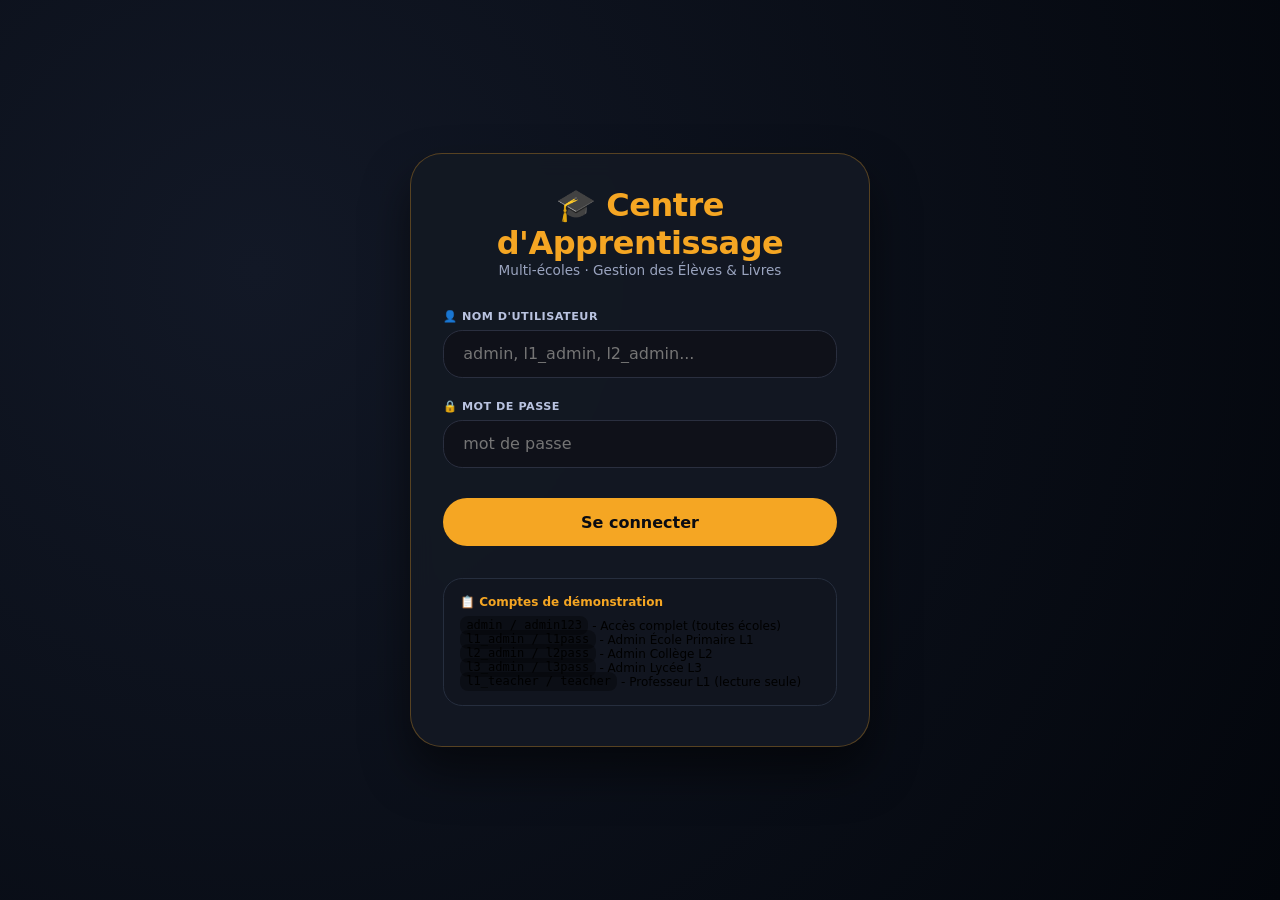
==== commit 507fb90a: "Update dashboard.html" ====
--- a/dashboard.html
+++ b/dashboard.html
@@ -2,422 +2,771 @@
 <html lang="fr">
 <head>
     <meta charset="UTF-8">
-    <meta name="viewport" content="width=device-width, initial-scale=1.0">
-    <title>Centre d'Apprentissage - Dashboard</title>
+    <meta name="viewport" content="width=device-width, initial-scale=1.0, user-scalable=yes">
+    <title>Centre d'Apprentissage | Dashboard</title>
     <style>
-        * { margin: 0; padding: 0; box-sizing: border-box; }
+        * {
+            margin: 0;
+            padding: 0;
+            box-sizing: border-box;
+            font-family: 'Segoe UI', Roboto, system-ui, sans-serif;
+        }
         body {
-            font-family: 'Segoe UI', Tahoma, Geneva, Verdana, sans-serif;
-            background: #0f0f13;
-            color: #f0f0f5;
-        }
-        header {
-            background: #1e1e28;
-            padding: 20px 32px;
+            background: #0a0c12;
+            color: #eef2ff;
+        }
+        .app-header {
+            background: rgba(15, 17, 25, 0.95);
+            backdrop-filter: blur(16px);
+            padding: 1rem 2rem;
             display: flex;
+            flex-wrap: wrap;
             justify-content: space-between;
             align-items: center;
-            border-bottom: 1px solid #2e2e3e;
-        }
-        h1 { color: #f5a623; font-size: 24px; }
-        .btn {
-            padding: 8px 16px;
+            border-bottom: 1px solid #2a2f3f;
+            position: sticky;
+            top: 0;
+            z-index: 10;
+        }
+        .logo-area h2 {
+            color: #f5a623;
+            font-size: 1.5rem;
+        }
+        .logo-area p {
+            font-size: 0.7rem;
+            color: #9aa4bf;
+        }
+        .user-panel {
+            display: flex;
+            gap: 1rem;
+            align-items: center;
+            flex-wrap: wrap;
+        }
+        .badge {
+            background: #1e2436;
+            padding: 0.4rem 1rem;
+            border-radius: 2rem;
+            font-size: 0.8rem;
+        }
+        button, .btn-like {
+            background: #2e3a55;
+            border: none;
+            padding: 0.5rem 1.2rem;
+            border-radius: 2rem;
+            font-weight: 600;
+            cursor: pointer;
+            transition: 0.2s;
+            color: white;
+        }
+        button.primary {
             background: #f5a623;
-            border: none;
-            border-radius: 8px;
-            cursor: pointer;
-            font-weight: bold;
-        }
-        .btn-secondary {
-            background: #2e2e3e;
-            color: white;
-            margin-left: 10px;
-        }
-        .stats-bar {
+            color: #0a0c12;
+        }
+        button.primary:hover { background: #ffbc4a; transform: translateY(-1px);}
+        button.outline {
+            background: transparent;
+            border: 1px solid #4a5568;
+        }
+        button.danger {
+            background: #c0392b;
+        }
+        .stats-grid {
             display: flex;
-            gap: 16px;
-            padding: 20px 32px;
-            background: #17171f;
+            gap: 1rem;
+            padding: 1.5rem 2rem;
             flex-wrap: wrap;
+            background: #0c0f17;
         }
         .stat-card {
-            background: #1e1e28;
-            border: 1px solid #2e2e3e;
-            border-radius: 12px;
-            padding: 15px 20px;
-            min-width: 140px;
+            background: #161c2a;
+            border-radius: 1.5rem;
+            padding: 1rem 1.8rem;
+            flex: 1;
+            min-width: 120px;
             text-align: center;
-        }
-        .stat-card .label { font-size: 11px; color: #7a7a9a; }
-        .stat-card .value { font-size: 28px; font-weight: bold; color: #f5a623; }
+            border-bottom: 2px solid #f5a623;
+        }
+        .stat-number {
+            font-size: 2rem;
+            font-weight: 800;
+            color: #f5a623;
+        }
         .tabs {
             display: flex;
-            gap: 4px;
-            padding: 0 32px;
-            background: #0f0f13;
-            border-bottom: 1px solid #2e2e3e;
-        }
-        .tab {
-            padding: 12px 24px;
-            cursor: pointer;
+            gap: 0.2rem;
+            padding: 0 2rem;
+            background: #0a0c12;
+            border-bottom: 1px solid #252c3c;
+        }
+        .tab-btn {
             background: none;
             border: none;
-            color: #7a7a9a;
-            border-bottom: 2px solid transparent;
-        }
-        .tab.active {
+            padding: 0.8rem 1.8rem;
+            font-weight: 600;
+            color: #9aa4bf;
+            cursor: pointer;
+        }
+        .tab-btn.active {
             color: #f5a623;
-            border-bottom-color: #f5a623;
-        }
-        .panel { display: none; padding: 20px 32px; }
+            border-bottom: 2px solid #f5a623;
+        }
+        .panel {
+            display: none;
+            padding: 1.8rem 2rem;
+            animation: fade 0.2s ease;
+        }
         .panel.active { display: block; }
-        .controls {
+        @keyframes fade { from { opacity: 0; } to { opacity: 1; } }
+        .toolbar {
             display: flex;
-            gap: 12px;
-            margin-bottom: 20px;
+            gap: 0.8rem;
             flex-wrap: wrap;
-        }
-        .search-box {
-            background: #1e1e28;
-            border: 1px solid #2e2e3e;
-            border-radius: 8px;
-            padding: 8px 14px;
+            margin-bottom: 1.5rem;
+            align-items: center;
+        }
+        .search-input, .filter-select {
+            background: #11151f;
+            border: 1px solid #2e3a55;
+            padding: 0.6rem 1rem;
+            border-radius: 2rem;
             color: white;
-            flex: 1;
-            min-width: 200px;
+        }
+        .search-input { flex: 1; min-width: 200px; }
+        .filter-select { min-width: 150px; cursor: pointer; }
+        .table-wrap {
+            overflow-x: auto;
+            border-radius: 1rem;
         }
         table {
             width: 100%;
             border-collapse: collapse;
+            background: #0f1119;
         }
         th, td {
-            padding: 10px;
+            padding: 0.9rem 0.8rem;
             text-align: left;
-            border-bottom: 1px solid #2e2e3e;
-        }
-        th { color: #7a7a9a; font-size: 11px; }
-        .user-badge {
-            background: #2e2e3e;
-            padding: 5px 12px;
+            border-bottom: 1px solid #202634;
+        }
+        th { color: #b9c3e0; font-size: 0.7rem; text-transform: uppercase; }
+        tbody tr:hover { background: #161c2a; }
+        .class-chip {
+            background: #1e2a3a;
+            padding: 0.2rem 0.7rem;
             border-radius: 20px;
-            font-size: 12px;
-            margin-right: 15px;
+            font-size: 0.75rem;
+            display: inline-block;
+        }
+        .badge-paid { background: #1f4f2d; color: #a3e9b4; padding: 0.2rem 0.6rem; border-radius: 2rem; font-size: 0.7rem; }
+        .badge-unpaid { background: #631d1d; color: #ffb3b3; padding: 0.2rem 0.6rem; border-radius: 2rem; font-size: 0.7rem; }
+        .lowstock { color: #ff8888; font-weight: bold; }
+        .modal {
+            position: fixed;
+            inset: 0;
+            background: rgba(0,0,0,0.8);
+            backdrop-filter: blur(8px);
+            display: none;
+            align-items: center;
+            justify-content: center;
+            z-index: 1000;
+        }
+        .modal.open { display: flex; }
+        .modal-card {
+            background: #141c2c;
+            max-width: 550px;
+            width: 90%;
+            border-radius: 2rem;
+            padding: 1.8rem;
+            border: 1px solid #3a4460;
+        }
+        .modal-card h3 { color: #f5a623; margin-bottom: 1rem; }
+        .form-row { display: flex; gap: 1rem; flex-wrap: wrap; margin-bottom: 1rem; }
+        .form-field { flex: 1; }
+        .form-field label { font-size: 0.7rem; display: block; margin-bottom: 0.3rem; color: #b9c3e0;}
+        .form-field input, .form-field select, .form-field textarea {
+            width: 100%;
+            background: #0a0e18;
+            border: 1px solid #2e3a55;
+            border-radius: 1rem;
+            padding: 0.6rem 1rem;
+            color: white;
+        }
+        .checkbox-group {
+            display: flex;
+            flex-wrap: wrap;
+            gap: 0.6rem;
+            max-height: 180px;
+            overflow-y: auto;
+            background: #0a0e18;
+            padding: 0.7rem;
+            border-radius: 1rem;
+        }
+        .toast-msg {
+            position: fixed;
+            bottom: 20px;
+            right: 20px;
+            background: #2ecc71;
+            color: #000;
+            padding: 0.7rem 1.2rem;
+            border-radius: 3rem;
+            z-index: 1100;
+            display: none;
+            font-weight: 500;
         }
         .empty-state {
             text-align: center;
-            padding: 40px;
-            color: #7a7a9a;
+            padding: 2rem;
+            color: #6c757d;
+        }
+        .count-label {
+            color: #9aa4bf;
+            font-size: 0.8rem;
+            margin-left: auto;
+        }
+        @media (max-width: 700px) {
+            .stats-grid { padding: 1rem; gap: 0.6rem;}
+            .panel { padding: 1rem; }
+            .tabs { padding: 0 1rem; }
+            .app-header { padding: 0.8rem 1rem; }
         }
     </style>
 </head>
 <body>
-    <header>
-        <div>
-            <h1>🎓 Centre d'Apprentissage</h1>
-            <p id="schoolInfo" style="font-size: 12px; color: #7a7a9a; margin-top: 5px;"></p>
-        </div>
-        <div>
-            <span id="userInfo" class="user-badge"></span>
-            <button class="btn btn-secondary" id="logoutBtn">Déconnexion</button>
-            <button class="btn" id="addStudentBtn">+ Ajouter Élève</button>
-        </div>
-    </header>
-
-    <div class="stats-bar" id="statsBar">
-        <div class="stat-card"><div class="label">Total Élèves</div><div class="value">0</div></div>
-        <div class="stat-card"><div class="label">Montant Reçu</div><div class="value">0 DH</div></div>
-        <div class="stat-card"><div class="label">Reste à Percevoir</div><div class="value">0 DH</div></div>
+    <div id="appContainer">
+        <!-- Dashboard will be rendered here -->
     </div>
-
-    <div class="tabs">
-        <button class="tab active" data-tab="students">📚 Élèves</button>
-        <button class="tab" data-tab="books">📖 Livres</button>
-        <button class="tab" data-tab="classes">🏫 Classes</button>
-    </div>
-
-    <div id="studentsPanel" class="panel active">
-        <div class="controls">
-            <input type="text" id="searchInput" class="search-box" placeholder="Rechercher un élève...">
-            <select id="classFilter" class="search-box" style="width: auto;">
-                <option value="all">Toutes les classes</option>
-            </select>
-        </div>
-        <div class="table-wrap">
-            <table>
-                <thead><tr><th>#</th><th>Nom</th><th>Classe</th><th>Payé</th><th>Reste</th><th>Actions</th></tr></thead>
-                <tbody id="studentsList"></tbody>
-            </table>
-            <div id="studentsEmpty" class="empty-state">Aucun élève</div>
-        </div>
-    </div>
-
-    <div id="booksPanel" class="panel">
-        <div class="controls">
-            <input type="text" id="bookSearch" class="search-box" placeholder="Rechercher un livre...">
-        </div>
-        <div class="table-wrap">
-            <table>
-                <thead><tr><th>#</th><th>Titre</th><th>Classe</th><th>Type</th><th>Quantité</th><th>Dispo</th></tr></thead>
-                <tbody id="booksList"></tbody>
-            </table>
-        </div>
-    </div>
-
-    <div id="classesPanel" class="panel">
-        <div class="table-wrap">
-            <table>
-                <thead><tr><th>#</th><th>Classe</th><th>Niveau</th><th>Élèves</th></tr></thead>
-                <tbody id="classesList"></tbody>
-            </table>
-        </div>
-    </div>
-
-    <div id="toast" style="position:fixed;bottom:20px;right:20px;background:#2ecc71;color:#000;padding:10px 20px;border-radius:8px;display:none;"></div>
+    <div id="toastMsg" class="toast-msg"></div>
 
     <script>
-        // Get current user from session
+        // ============================================
+        // SCHOOL CONFIGURATIONS
+        // ============================================
+        const SCHOOLS = {
+            L1: { name: '🏫 École Primaire L1', levels: ['CP', 'CE1', 'CE2', 'CM1', 'CM2'] },
+            L2: { name: '🏫 Collège L2', levels: ['CP', 'CE1', 'CE2', 'CM1', 'CM2', '6ème', '5ème', '4ème', '3ème'] },
+            L3: { name: '🏫 Lycée L3', levels: ['6ème', '5ème', '4ème', '3ème', '2nde', '1ère', 'Tle'] }
+        };
+
+        // ============================================
+        // CHECK AUTHENTICATION
+        // ============================================
         let currentUser = null;
-        let students = [];
-        let books = [];
-        let classes = [];
-        
-        // Load user
-        function loadUser() {
-            const userJson = sessionStorage.getItem('currentUser');
-            if (!userJson) {
-                window.location.href = 'index.html';
-                return false;
-            }
-            currentUser = JSON.parse(userJson);
-            document.getElementById('userInfo').innerHTML = `👤 ${currentUser.name} (${currentUser.role})`;
-            
-            let schoolName = '';
-            if (currentUser.school === 'L1') schoolName = 'École Primaire L1';
-            else if (currentUser.school === 'L2') schoolName = 'Collège L2';
-            else if (currentUser.school === 'L3') schoolName = 'Lycée L3';
-            else schoolName = 'Toutes les écoles';
-            document.getElementById('schoolInfo').innerHTML = schoolName;
-            
-            return true;
-        }
-        
-        // Initialize data for the school
-        function initData() {
-            const prefix = currentUser.school || 'global';
-            const savedStudents = localStorage.getItem(`${prefix}_students`);
-            const savedBooks = localStorage.getItem(`${prefix}_books`);
-            const savedClasses = localStorage.getItem(`${prefix}_classes`);
-            
-            if (savedStudents) students = JSON.parse(savedStudents);
-            else students = [];
-            
-            if (savedBooks) books = JSON.parse(savedBooks);
-            else {
-                // Default books based on school
-                const schoolClasses = getSchoolClasses();
-                books = [];
-                schoolClasses.forEach((className, idx) => {
-                    books.push({ id: idx+1, title: `Manuel ${className}`, class: className, type: 'Manuel', quantity: 30, available: 30 });
-                    books.push({ id: idx+100, title: `Cahier ${className}`, class: className, type: 'Cahier', quantity: 30, available: 30 });
+        const savedUser = sessionStorage.getItem('currentUser');
+        if (!savedUser) {
+            window.location.href = 'index.html';
+        } else {
+            currentUser = JSON.parse(savedUser);
+        }
+
+        // ============================================
+        // DATA STORAGE HELPERS
+        // ============================================
+        function getStoragePrefix() {
+            if (currentUser.role === 'admin') return 'global';
+            return currentUser.school;
+        }
+
+        function getDefaultClasses() {
+            if (currentUser.role === 'admin') {
+                return [...SCHOOLS.L1.levels, ...SCHOOLS.L2.levels, ...SCHOOLS.L3.levels].filter((v,i,a)=>a.indexOf(v)===i);
+            }
+            return SCHOOLS[currentUser.school]?.levels || [];
+        }
+
+        function detectLevel(className) {
+            if (['CP','CE1','CE2','CM1','CM2'].includes(className)) return 'Primaire';
+            if (['6ème','5ème','4ème','3ème'].includes(className)) return 'Collège';
+            return 'Lycée';
+        }
+
+        let state = {
+            students: [],
+            books: [],
+            classes: [],
+            orders: [],
+            history: []
+        };
+        let currentFilter = 'all';
+        let currentTab = 'students';
+
+        // ============================================
+        // PERSISTENCE
+        // ============================================
+        function loadData() {
+            const prefix = getStoragePrefix();
+            state.students = JSON.parse(localStorage.getItem(`${prefix}_students`) || '[]');
+            state.books = JSON.parse(localStorage.getItem(`${prefix}_books`) || '[]');
+            state.classes = JSON.parse(localStorage.getItem(`${prefix}_classes`) || '[]');
+            state.orders = JSON.parse(localStorage.getItem(`${prefix}_orders`) || '[]');
+            state.history = JSON.parse(localStorage.getItem(`${prefix}_history`) || '[]');
+
+            if (state.classes.length === 0) {
+                state.classes = getDefaultClasses().map((name, idx) => ({ id: idx + 1, name, level: detectLevel(name) }));
+            }
+            if (state.books.length === 0 && state.classes.length) {
+                state.classes.forEach((cls, idx) => {
+                    state.books.push({ id: idx * 100 + 1, title: `Manuel ${cls.name}`, class: cls.name, type: 'Manuel', quantity: 30, available: 30 });
+                    state.books.push({ id: idx * 100 + 2, title: `Cahier ${cls.name}`, class: cls.name, type: 'Cahier', quantity: 30, available: 30 });
                 });
             }
-            
-            if (savedClasses) classes = JSON.parse(savedClasses);
-            else {
-                classes = getSchoolClasses().map((name, idx) => ({ id: idx+1, name: name, level: getLevel(name) }));
-            }
-            
             saveData();
-            renderAll();
-        }
-        
-        function getSchoolClasses() {
-            if (currentUser.school === 'L1') return ['CP', 'CE1', 'CE2', 'CM1', 'CM2'];
-            if (currentUser.school === 'L2') return ['CP', 'CE1', 'CE2', 'CM1', 'CM2', '6ème', '5ème', '4ème', '3ème'];
-            if (currentUser.school === 'L3') return ['6ème', '5ème', '4ème', '3ème', '2nde', '1ère', 'Tle'];
-            return ['CP', 'CE1', 'CE2', 'CM1', 'CM2', '6ème', '5ème', '4ème', '3ème', '2nde', '1ère', 'Tle'];
-        }
-        
-        function getLevel(className) {
-            const primary = ['CP', 'CE1', 'CE2', 'CM1', 'CM2'];
-            const college = ['6ème', '5ème', '4ème', '3ème'];
-            if (primary.includes(className)) return 'Primaire';
-            if (college.includes(className)) return 'Collège';
-            return 'Lycée';
-        }
-        
+        }
+
         function saveData() {
-            const prefix = currentUser.school || 'global';
-            localStorage.setItem(`${prefix}_students`, JSON.stringify(students));
-            localStorage.setItem(`${prefix}_books`, JSON.stringify(books));
-            localStorage.setItem(`${prefix}_classes`, JSON.stringify(classes));
-        }
-        
-        function renderAll() {
+            const prefix = getStoragePrefix();
+            localStorage.setItem(`${prefix}_students`, JSON.stringify(state.students));
+            localStorage.setItem(`${prefix}_books`, JSON.stringify(state.books));
+            localStorage.setItem(`${prefix}_classes`, JSON.stringify(state.classes));
+            localStorage.setItem(`${prefix}_orders`, JSON.stringify(state.orders));
+            localStorage.setItem(`${prefix}_history`, JSON.stringify(state.history));
+        }
+
+        function addToHistory(bookTitle, action, quantity, studentName = null) {
+            state.history.unshift({
+                id: Date.now(),
+                date: new Date().toLocaleString(),
+                bookTitle: bookTitle,
+                action: action,
+                quantity: quantity,
+                studentName: studentName
+            });
+            if (state.history.length > 200) state.history.pop();
+            saveData();
+        }
+
+        function showToast(msg, isError = false) {
+            const toast = document.getElementById('toastMsg');
+            toast.textContent = msg;
+            toast.style.background = isError ? '#c0392b' : '#2ecc71';
+            toast.style.color = isError ? 'white' : 'black';
+            toast.style.display = 'block';
+            setTimeout(() => { toast.style.display = 'none'; }, 2500);
+        }
+
+        function escapeHtml(str) {
+            if (!str) return '';
+            return str.replace(/[&<>]/g, m => ({ '&': '&amp;', '<': '&lt;', '>': '&gt;' })[m]);
+        }
+
+        // ============================================
+        // CRUD OPERATIONS
+        // ============================================
+        window.addStudent = function() {
+            const name = prompt('Nom complet de l\'élève');
+            if (!name) return;
+            const cls = prompt('Classe (ex: CP, 6ème, 2nde...)');
+            if (!cls) return;
+            const paid = parseFloat(prompt('Montant payé (DH)', '0')) || 0;
+            const remaining = parseFloat(prompt('Reste à payer (DH)', '0')) || 0;
+            const newStudent = { id: Date.now(), name, class: cls, phone: '', delivery: '', paid, remaining, remarks: '', books: [] };
+            state.students.push(newStudent);
+            saveData();
+            renderDashboard();
+            showToast('Élève ajouté ✅');
+        };
+
+        window.editStudent = function(id) {
+            const student = state.students.find(s => s.id === id);
+            if (!student) return;
+            const newName = prompt('Nouveau nom', student.name);
+            if (newName) student.name = newName;
+            const newPaid = parseFloat(prompt('Montant payé (DH)', student.paid)) || 0;
+            const newRemaining = parseFloat(prompt('Reste à payer (DH)', student.remaining)) || 0;
+            student.paid = newPaid;
+            student.remaining = newRemaining;
+            saveData();
+            renderDashboard();
+            showToast('Élève modifié ✅');
+        };
+
+        window.deleteStudent = function(id) {
+            if (confirm('Supprimer définitivement cet élève ?')) {
+                state.students = state.students.filter(s => s.id !== id);
+                saveData();
+                renderDashboard();
+                showToast('Élève supprimé');
+            }
+        };
+
+        window.addBook = function() {
+            const title = prompt('Titre du livre');
+            if (!title) return;
+            const cls = prompt('Classe associée');
+            if (!cls) return;
+            const quantity = parseInt(prompt('Quantité totale', '30')) || 30;
+            const newBook = { id: Date.now(), title, class: cls, type: 'Manuel', quantity, available: quantity };
+            state.books.push(newBook);
+            saveData();
+            renderDashboard();
+            showToast('Livre ajouté ✅');
+        };
+
+        window.editBook = function(id) {
+            const book = state.books.find(b => b.id === id);
+            if (!book) return;
+            const newTitle = prompt('Titre', book.title);
+            if (newTitle) book.title = newTitle;
+            const newQty = parseInt(prompt('Quantité totale', book.quantity));
+            if (!isNaN(newQty)) {
+                book.quantity = newQty;
+                book.available = Math.min(book.available, newQty);
+            }
+            saveData();
+            renderDashboard();
+            showToast('Livre modifié ✅');
+        };
+
+        window.deleteBook = function(id) {
+            if (confirm('Supprimer ce livre ?')) {
+                state.books = state.books.filter(b => b.id !== id);
+                saveData();
+                renderDashboard();
+                showToast('Livre supprimé');
+            }
+        };
+
+        window.addClass = function() {
+            const name = prompt('Nom de la classe (CP, CE1, 6ème, 2nde...)');
+            if (name && !state.classes.find(c => c.name === name)) {
+                state.classes.push({ id: Date.now(), name, level: detectLevel(name) });
+                saveData();
+                renderDashboard();
+                showToast('Classe ajoutée ✅');
+            } else if (name) {
+                alert('Cette classe existe déjà');
+            }
+        };
+
+        window.editClass = function(id) {
+            const cls = state.classes.find(c => c.id === id);
+            if (cls) {
+                const newName = prompt('Nouveau nom', cls.name);
+                if (newName) {
+                    cls.name = newName;
+                    cls.level = detectLevel(newName);
+                    saveData();
+                    renderDashboard();
+                }
+            }
+        };
+
+        window.deleteClass = function(id) {
+            const cls = state.classes.find(c => c.id === id);
+            const hasStudents = state.students.some(s => s.class === cls.name);
+            if (hasStudents) {
+                alert(`Impossible de supprimer la classe "${cls.name}" car des élèves y sont inscrits.`);
+                return;
+            }
+            if (confirm(`Supprimer la classe "${cls.name}" ?`)) {
+                state.classes = state.classes.filter(c => c.id !== id);
+                saveData();
+                renderDashboard();
+                showToast('Classe supprimée');
+            }
+        };
+
+        window.addOrder = function() {
+            const bookTitle = prompt('Nom du livre à commander');
+            const book = state.books.find(b => b.title === bookTitle);
+            if (!book) {
+                showToast('Livre non trouvé', true);
+                return;
+            }
+            const qty = parseInt(prompt('Quantité à commander', '10')) || 0;
+            if (qty > 0) {
+                const newOrder = {
+                    id: Date.now(),
+                    bookTitle: book.title,
+                    class: book.class,
+                    quantity: qty,
+                    orderDate: new Date().toISOString().slice(0, 10),
+                    status: 'en_attente'
+                };
+                state.orders.push(newOrder);
+                addToHistory(book.title, 'commande passée', qty, null);
+                saveData();
+                renderDashboard();
+                showToast(`Commande de ${qty} ${book.title} enregistrée`);
+            }
+        };
+
+        window.markReceived = function(orderId) {
+            const order = state.orders.find(o => o.id === orderId);
+            if (order && order.status === 'en_attente') {
+                const book = state.books.find(b => b.title === order.bookTitle && b.class === order.class);
+                if (book) {
+                    book.quantity = (book.quantity || 0) + order.quantity;
+                    book.available = (book.available || 0) + order.quantity;
+                    order.status = 'livré';
+                    addToHistory(book.title, 'livraison reçue', order.quantity, null);
+                    saveData();
+                    renderDashboard();
+                    showToast(`Stock mis à jour: +${order.quantity} ${book.title}`);
+                }
+            }
+        };
+
+        window.deleteOrder = function(id) {
+            if (confirm('Supprimer cette commande ?')) {
+                state.orders = state.orders.filter(o => o.id !== id);
+                saveData();
+                renderDashboard();
+                showToast('Commande supprimée');
+            }
+        };
+
+        window.exportToExcel = function() {
+            const headers = ['Nom', 'Classe', 'Téléphone', 'Date Livraison', 'Payé (DH)', 'Reste (DH)', 'Livres reçus', 'Remarques'];
+            const rows = state.students.map(s => [
+                s.name, s.class, s.phone || '', s.delivery || '', s.paid || 0, s.remaining || 0,
+                (s.books || []).join(', '), s.remarks || ''
+            ]);
+            const csvRows = [headers, ...rows];
+            const csv = csvRows.map(row => row.map(cell => `"${String(cell).replace(/"/g, '""')}"`).join(',')).join('\n');
+            const blob = new Blob(["\uFEFF" + csv], { type: 'text/csv;charset=utf-8;' });
+            const link = document.createElement('a');
+            link.href = URL.createObjectURL(blob);
+            link.download = `export_eleves_${getStoragePrefix()}_${new Date().toISOString().slice(0, 10)}.csv`;
+            link.click();
+            showToast('Export CSV réussi');
+        };
+
+        // ============================================
+        // RENDER FUNCTIONS
+        // ============================================
+        function renderStats() {
+            const total = state.students.length;
+            const totalPaid = state.students.reduce((s, a) => s + (a.paid || 0), 0);
+            const totalRemaining = state.students.reduce((s, a) => s + (a.remaining || 0), 0);
+            const fullPaid = state.students.filter(s => s.remaining === 0 && s.paid > 0).length;
+            const totalBooks = state.books.reduce((s, b) => s + (b.quantity || 0), 0);
+            document.getElementById('statTotal').innerText = total;
+            document.getElementById('statPaid').innerText = totalPaid + ' DH';
+            document.getElementById('statRemaining').innerText = totalRemaining + ' DH';
+            document.getElementById('statFullPaid').innerText = fullPaid;
+            document.getElementById('statBooks').innerText = totalBooks;
+        }
+
+        function renderStudents() {
+            const search = (document.getElementById('studentSearch')?.value || '').toLowerCase();
+            const classFilter = document.getElementById('classFilterSelect')?.value || 'all';
+            let filtered = state.students.filter(s => {
+                const matchSearch = s.name.toLowerCase().includes(search);
+                const matchClass = classFilter === 'all' || s.class === classFilter;
+                const isPaid = (s.remaining === 0 && s.paid > 0);
+                const matchFilter = currentFilter === 'all' || (currentFilter === 'paid' && isPaid) || (currentFilter === 'unpaid' && !isPaid);
+                return matchSearch && matchClass && matchFilter;
+            });
+            const tbody = document.getElementById('studentsTbody');
+            document.getElementById('studentCounter').innerText = `${filtered.length} élève(s)`;
+            if (filtered.length === 0) {
+                tbody.innerHTML = '<tr><td colspan="10" class="empty-state">Aucun élève trouvé</td></tr>';
+                return;
+            }
+            tbody.innerHTML = filtered.map((s, idx) => {
+                const isPaid = s.remaining === 0 && s.paid > 0;
+                return `<tr>
+                    <td>${idx + 1}</td>
+                    <td><strong>${escapeHtml(s.name)}</strong></td>
+                    <td><span class="class-chip">${escapeHtml(s.class)}</span></td>
+                    <td>${s.books?.length || 0}</td>
+                    <td style="color:#a3e9b4">${s.paid || 0} DH</td>
+                    <td style="color:${s.remaining > 0 ? '#ffb3b3' : '#6c757d'}">${s.remaining || 0} DH</td>
+                    <td>${s.delivery || '—'}</td>
+                    <td>${s.phone || '—'}</td>
+                    <td>${isPaid ? '<span class="badge-paid">Payé</span>' : '<span class="badge-unpaid">En attente</span>'}</td>
+                    <td><button class="btn-like" onclick="editStudent(${s.id})">✏️</button> <button class="btn-like danger" onclick="deleteStudent(${s.id})">🗑️</button></td>
+                </tr>`;
+            }).join('');
+        }
+
+        function renderBooks() {
+            const search = (document.getElementById('bookSearch')?.value || '').toLowerCase();
+            let filtered = state.books.filter(b => b.title.toLowerCase().includes(search));
+            const tbody = document.getElementById('booksTbody');
+            if (filtered.length === 0) {
+                tbody.innerHTML = '<tr><td colspan="7" class="empty-state">Aucun livre</td></tr>';
+                return;
+            }
+            tbody.innerHTML = filtered.map((b, idx) => `
+                <tr>
+                    <td>${idx + 1}</td>
+                    <td><strong>${escapeHtml(b.title)}</strong></td>
+                    <td><span class="class-chip">${escapeHtml(b.class)}</span></td>
+                    <td>${escapeHtml(b.type)}</td>
+                    <td>${b.quantity || 0}</td>
+                    <td class="${(b.available || 0) < 5 ? 'lowstock' : ''}">${b.available || 0}</td>
+                    <td><button class="btn-like" onclick="editBook(${b.id})">✏️</button> <button class="btn-like danger" onclick="deleteBook(${b.id})">🗑️</button></td>
+                </tr>
+            `).join('');
+        }
+
+        function renderClasses() {
+            const tbody = document.getElementById('classesTbody');
+            if (state.classes.length === 0) {
+                tbody.innerHTML = '<tr><td colspan="6" class="empty-state">Aucune classe</td></tr>';
+                return;
+            }
+            tbody.innerHTML = state.classes.map((c, idx) => {
+                const studentCount = state.students.filter(s => s.class === c.name).length;
+                const bookCount = state.books.filter(b => b.class === c.name).length;
+                return `<tr>
+                    <td>${idx + 1}</td>
+                    <td><strong>${escapeHtml(c.name)}</strong></td>
+                    <td>${escapeHtml(c.level)}</td>
+                    <td>${studentCount}</td>
+                    <td>${bookCount}</td>
+                    <td><button class="btn-like" onclick="editClass(${c.id})">✏️</button> <button class="btn-like danger" onclick="deleteClass(${c.id})">🗑️</button></td>
+                </tr>`;
+            }).join('');
+        }
+
+        function renderStock() {
+            const ordersTbody = document.getElementById('ordersTbody');
+            if (state.orders.length === 0) {
+                ordersTbody.innerHTML = '<tr><td colspan="7" class="empty-state">Aucune commande</td></tr>';
+            } else {
+                ordersTbody.innerHTML = state.orders.map((o, idx) => `
+                    <tr>
+                        <td>${idx + 1}</td>
+                        <td>${escapeHtml(o.bookTitle)}</td>
+                        <td><span class="class-chip">${escapeHtml(o.class)}</span></td>
+                        <td>${o.quantity}</td>
+                        <td>${o.orderDate || '—'}</td>
+                        <td>${o.status === 'en_attente' ? '⏳ En attente' : '✅ Livré'}</td>
+                        <td>${o.status === 'en_attente' ? `<button class="btn-like" onclick="markReceived(${o.id})">📦 Recevoir</button>` : ''} <button class="btn-like danger" onclick="deleteOrder(${o.id})">🗑️</button></td>
+                    </tr>
+                `).join('');
+            }
+            const historyTbody = document.getElementById('historyTbody');
+            const recent = state.history.slice(0, 50);
+            if (recent.length === 0) {
+                historyTbody.innerHTML = '<tr><td colspan="6" class="empty-state">Aucun mouvement</td></tr>';
+            } else {
+                historyTbody.innerHTML = recent.map((h, idx) => `
+                    <tr>
+                        <td>${idx + 1}</td>
+                        <td>${h.date}</td>
+                        <td>${escapeHtml(h.bookTitle)}</td>
+                        <td>${h.action}</td>
+                        <td class="${h.quantity < 0 ? 'lowstock' : ''}">${h.quantity > 0 ? '+' : ''}${h.quantity}</td>
+                        <td>${h.studentName || '—'}</td>
+                    </tr>
+                `).join('');
+            }
+            const lowStockItems = state.books.filter(b => (b.available || 0) < 5);
+            const alertDiv = document.getElementById('lowStockAlert');
+            if (lowStockItems.length) {
+                alertDiv.innerHTML = `<div style="background:#631d1d; padding:0.5rem 1rem; border-radius:2rem; margin-bottom:1rem;">⚠️ Stock faible : ${lowStockItems.map(b => b.title).join(', ')}</div>`;
+            } else {
+                alertDiv.innerHTML = '';
+            }
+        }
+
+        function renderDashboard() {
+            const schoolDisplay = currentUser.role === 'admin' ? '🌍 Toutes les écoles' : SCHOOLS[currentUser.school]?.name || currentUser.school;
+            const container = document.getElementById('appContainer');
+            container.innerHTML = `
+                <div class="app-header">
+                    <div class="logo-area">
+                        <h2>🎓 Centre d'Apprentissage</h2>
+                        <p>${escapeHtml(schoolDisplay)}</p>
+                    </div>
+                    <div class="user-panel">
+                        <span class="badge">👤 ${escapeHtml(currentUser.name)} (${currentUser.role === 'admin' ? 'Admin' : currentUser.role === 'school_admin' ? 'Admin École' : 'Professeur'})</span>
+                        <button id="logoutBtn" class="outline">🚪 Déconnexion</button>
+                        <button id="exportBtn" class="primary">📥 Exporter CSV</button>
+                        <button id="addStudentGlobalBtn" class="primary">+ Ajouter Élève</button>
+                    </div>
+                </div>
+                <div class="stats-grid">
+                    <div class="stat-card"><div class="stat-number" id="statTotal">0</div><div>Élèves</div></div>
+                    <div class="stat-card"><div class="stat-number" id="statPaid">0</div><div>Reçu</div></div>
+                    <div class="stat-card"><div class="stat-number" id="statRemaining">0</div><div>Reste</div></div>
+                    <div class="stat-card"><div class="stat-number" id="statFullPaid">0</div><div>Payé complet</div></div>
+                    <div class="stat-card"><div class="stat-number" id="statBooks">0</div><div>Livres</div></div>
+                </div>
+                <div class="tabs">
+                    <button class="tab-btn active" data-tab="students">📚 Élèves</button>
+                    <button class="tab-btn" data-tab="books">📖 Livres</button>
+                    <button class="tab-btn" data-tab="classes">🏫 Classes</button>
+                    <button class="tab-btn" data-tab="stock">📦 Stock & Commandes</button>
+                </div>
+                <div id="panel-students" class="panel active">
+                    <div class="toolbar">
+                        <input type="text" id="studentSearch" class="search-input" placeholder="🔍 Rechercher un élève...">
+                        <select id="classFilterSelect" class="filter-select"><option value="all">📚 Toutes les classes</option></select>
+                        <button id="filterAllBtn" class="btn-like">Tous</button>
+                        <button id="filterPaidBtn" class="btn-like">✅ Payés</button>
+                        <button id="filterUnpaidBtn" class="btn-like">⚠️ Non-payés</button>
+                        <span id="studentCounter" class="count-label"></span>
+                    </div>
+                    <div class="table-wrap"><table><thead><tr><th>#</th><th>Nom</th><th>Classe</th><th>Livres</th><th>Payé</th><th>Reste</th><th>Livraison</th><th>Tél</th><th>Statut</th><th>Actions</th></tr></thead><tbody id="studentsTbody"></tbody></table></div>
+                </div>
+                <div id="panel-books" class="panel">
+                    <div class="toolbar">
+                        <input type="text" id="bookSearch" class="search-input" placeholder="🔍 Rechercher un livre...">
+                        <button id="addBookBtn" class="primary">+ Ajouter Livre</button>
+                    </div>
+                    <div class="table-wrap"><table><thead><tr><th>#</th><th>Titre</th><th>Classe</th><th>Type</th><th>Qté totale</th><th>Disponible</th><th>Actions</th></tr></thead><tbody id="booksTbody"></tbody></table></div>
+                </div>
+                <div id="panel-classes" class="panel">
+                    <div class="toolbar"><button id="addClassBtn" class="primary">+ Ajouter Classe</button></div>
+                    <div class="table-wrap"><table><thead><tr><th>#</th><th>Classe</th><th>Niveau</th><th>Élèves</th><th>Livres</th><th>Actions</th></tr></thead><tbody id="classesTbody"></tbody></table></div>
+                </div>
+                <div id="panel-stock" class="panel">
+                    <div id="lowStockAlert"></div>
+                    <div class="toolbar"><button id="addOrderBtn" class="primary">+ Nouvelle Commande</button><button id="refreshStockBtn" class="outline">🔄 Actualiser</button></div>
+                    <h4 style="margin-top:1rem">📋 Commandes en cours</h4>
+                    <div class="table-wrap"><table><thead><tr><th>#</th><th>Livre</th><th>Classe</th><th>Qté</th><th>Date</th><th>Statut</th><th>Actions</th></tr></thead><tbody id="ordersTbody"></tbody></table></div>
+                    <h4 style="margin-top:1rem">📜 Historique des mouvements</h4>
+                    <div class="table-wrap"><table><thead><tr><th>#</th><th>Date</th><th>Livre</th><th>Action</th><th>Qté</th><th>Élève</th></tr></thead><tbody id="historyTbody"></tbody></table></div>
+                </div>
+            `;
+            // Attach event listeners
+            document.getElementById('logoutBtn').onclick = () => { sessionStorage.removeItem('currentUser'); window.location.href = 'index.html'; };
+            document.getElementById('exportBtn').onclick = () => exportToExcel();
+            document.getElementById('addStudentGlobalBtn').onclick = () => addStudent();
+            document.getElementById('addBookBtn').onclick = () => addBook();
+            document.getElementById('addClassBtn').onclick = () => addClass();
+            document.getElementById('addOrderBtn').onclick = () => addOrder();
+            document.getElementById('refreshStockBtn').onclick = () => { renderDashboard(); showToast('Actualisé'); };
+            document.getElementById('filterAllBtn').onclick = () => { currentFilter = 'all'; renderStudents(); };
+            document.getElementById('filterPaidBtn').onclick = () => { currentFilter = 'paid'; renderStudents(); };
+            document.getElementById('filterUnpaidBtn').onclick = () => { currentFilter = 'unpaid'; renderStudents(); };
+            document.getElementById('studentSearch').oninput = () => renderStudents();
+            document.getElementById('bookSearch').oninput = () => renderBooks();
+            document.getElementById('classFilterSelect').onchange = () => renderStudents();
+            document.querySelectorAll('.tab-btn').forEach(btn => {
+                btn.onclick = () => {
+                    document.querySelectorAll('.tab-btn').forEach(b => b.classList.remove('active'));
+                    btn.classList.add('active');
+                    document.querySelectorAll('.panel').forEach(p => p.classList.remove('active'));
+                    document.getElementById(`panel-${btn.dataset.tab}`).classList.add('active');
+                    if (btn.dataset.tab === 'students') renderStudents();
+                    if (btn.dataset.tab === 'books') renderBooks();
+                    if (btn.dataset.tab === 'classes') renderClasses();
+                    if (btn.dataset.tab === 'stock') renderStock();
+                };
+            });
+            // Update class filter dropdown
+            const uniqueClasses = [...new Set(state.students.map(s => s.class))];
+            const filterSelect = document.getElementById('classFilterSelect');
+            const currentVal = filterSelect.value;
+            filterSelect.innerHTML = '<option value="all">📚 Toutes les classes</option>' + uniqueClasses.map(c => `<option value="${escapeHtml(c)}">${escapeHtml(c)}</option>`).join('');
+            if (uniqueClasses.includes(currentVal)) filterSelect.value = currentVal;
+            // Render all sections
             renderStats();
             renderStudents();
             renderBooks();
             renderClasses();
-            renderClassFilter();
-        }
-        
-        function renderStats() {
-            const total = students.length;
-            const totalPaid = students.reduce((s, a) => s + (a.paid || 0), 0);
-            const totalRemaining = students.reduce((s, a) => s + (a.remaining || 0), 0);
-            document.getElementById('statsBar').innerHTML = `
-                <div class="stat-card"><div class="label">Total Élèves</div><div class="value">${total}</div></div>
-                <div class="stat-card"><div class="label">Montant Reçu</div><div class="value">${totalPaid} DH</div></div>
-                <div class="stat-card"><div class="label">Reste à Percevoir</div><div class="value">${totalRemaining} DH</div></div>
-            `;
-        }
-        
-        function renderStudents() {
-            const tbody = document.getElementById('studentsList');
-            if (students.length === 0) {
-                document.getElementById('studentsEmpty').style.display = 'block';
-                tbody.innerHTML = '';
-            } else {
-                document.getElementById('studentsEmpty').style.display = 'none';
-                tbody.innerHTML = students.map((s, i) => `
-                    <tr>
-                        <td>${i+1}</td>
-                        <td>${s.name}</td>
-                        <td>${s.class}</td>
-                        <td>${s.paid || 0} DH</td>
-                        <td>${s.remaining || 0} DH</td>
-                        <td>
-                            <button onclick="deleteStudent(${s.id})" style="background:#e74c3c;border:none;padding:5px 10px;border-radius:5px;cursor:pointer;">🗑️</button>
-                        </td>
-                    </tr>
-                `).join('');
-            }
-        }
-        
-        function renderBooks() {
-            const tbody = document.getElementById('booksList');
-            if (books.length === 0) {
-                tbody.innerHTML = '<tr><td colspan="6" class="empty-state">Aucun livre</td></tr>';
-            } else {
-                tbody.innerHTML = books.map((b, i) => `
-                    <tr>
-                        <td>${i+1}</td>
-                        <td>${b.title}</td>
-                        <td>${b.class}</td>
-                        <td>${b.type}</td>
-                        <td>${b.quantity}</td>
-                        <td>${b.available}</td>
-                    </tr>
-                `).join('');
-            }
-        }
-        
-        function renderClasses() {
-            const tbody = document.getElementById('classesList');
-            if (classes.length === 0) {
-                tbody.innerHTML = '<tr><td colspan="4" class="empty-state">Aucune classe</td></tr>';
-            } else {
-                const studentCount = (className) => students.filter(s => s.class === className).length;
-                tbody.innerHTML = classes.map((c, i) => `
-                    <tr>
-                        <td>${i+1}</td>
-                        <td>${c.name}</td>
-                        <td>${c.level}</td>
-                        <td>${studentCount(c.name)}</td>
-                    </tr>
-                `).join('');
-            }
-        }
-        
-        function renderClassFilter() {
-            const uniqueClasses = [...new Set(students.map(s => s.class))];
-            const filter = document.getElementById('classFilter');
-            filter.innerHTML = '<option value="all">Toutes les classes</option>' + 
-                uniqueClasses.map(c => `<option value="${c}">${c}</option>`).join('');
-        }
-        
-        // CRUD Functions
-        window.addStudent = function() {
-            const name = prompt('Nom de l\'élève:');
-            if (!name) return;
-            const className = prompt('Classe:');
-            if (!className) return;
-            const paid = parseFloat(prompt('Montant payé (DH):', '0')) || 0;
-            const remaining = parseFloat(prompt('Reste à payer (DH):', '0')) || 0;
-            
-            const newStudent = {
-                id: Date.now(),
-                name: name,
-                class: className,
-                phone: '',
-                delivery: '',
-                paid: paid,
-                remaining: remaining,
-                remarks: '',
-                books: []
-            };
-            students.push(newStudent);
-            saveData();
-            renderAll();
-            showToast('Élève ajouté');
-        };
-        
-        window.deleteStudent = function(id) {
-            if (confirm('Supprimer cet élève ?')) {
-                students = students.filter(s => s.id !== id);
-                saveData();
-                renderAll();
-                showToast('Élève supprimé');
-            }
-        };
-        
-        function showToast(msg) {
-            const toast = document.getElementById('toast');
-            toast.textContent = msg;
-            toast.style.display = 'block';
-            setTimeout(() => toast.style.display = 'none', 3000);
-        }
-        
-        // Tab switching
-        document.querySelectorAll('.tab').forEach(tab => {
-            tab.onclick = () => {
-                document.querySelectorAll('.tab').forEach(t => t.classList.remove('active'));
-                document.querySelectorAll('.panel').forEach(p => p.classList.remove('active'));
-                tab.classList.add('active');
-                document.getElementById(`${tab.dataset.tab}Panel`).classList.add('active');
-            };
-        });
-        
-        // Event listeners
-        document.getElementById('addStudentBtn').onclick = addStudent;
-        document.getElementById('logoutBtn').onclick = () => {
-            sessionStorage.removeItem('currentUser');
-            window.location.href = 'index.html';
-        };
-        document.getElementById('searchInput').oninput = function() {
-            const term = this.value.toLowerCase();
-            const tbody = document.getElementById('studentsList');
-            const filtered = students.filter(s => s.name.toLowerCase().includes(term));
-            if (filtered.length === 0) {
-                tbody.innerHTML = '<tr><td colspan="6" class="empty-state">Aucun résultat</td></tr>';
-            } else {
-                tbody.innerHTML = filtered.map((s, i) => `
-                    <tr>
-                        <td>${i+1}</td>
-                        <td>${s.name}</td>
-                        <td>${s.class}</td>
-                        <td>${s.paid || 0} DH</td>
-                        <td>${s.remaining || 0} DH</td>
-                        <td><button onclick="deleteStudent(${s.id})" style="background:#e74c3c;border:none;padding:5px 10px;border-radius:5px;">🗑️</button></td>
-                    </tr>
-                `).join('');
-            }
-        };
-        
-        // Initialize
-        if (loadUser()) {
-            initData();
-        }
+            renderStock();
+        }
+
+        // ============================================
+        // INITIALIZE
+        // ============================================
+        loadData();
+        renderDashboard();
     </script>
 </body>
 </html>
